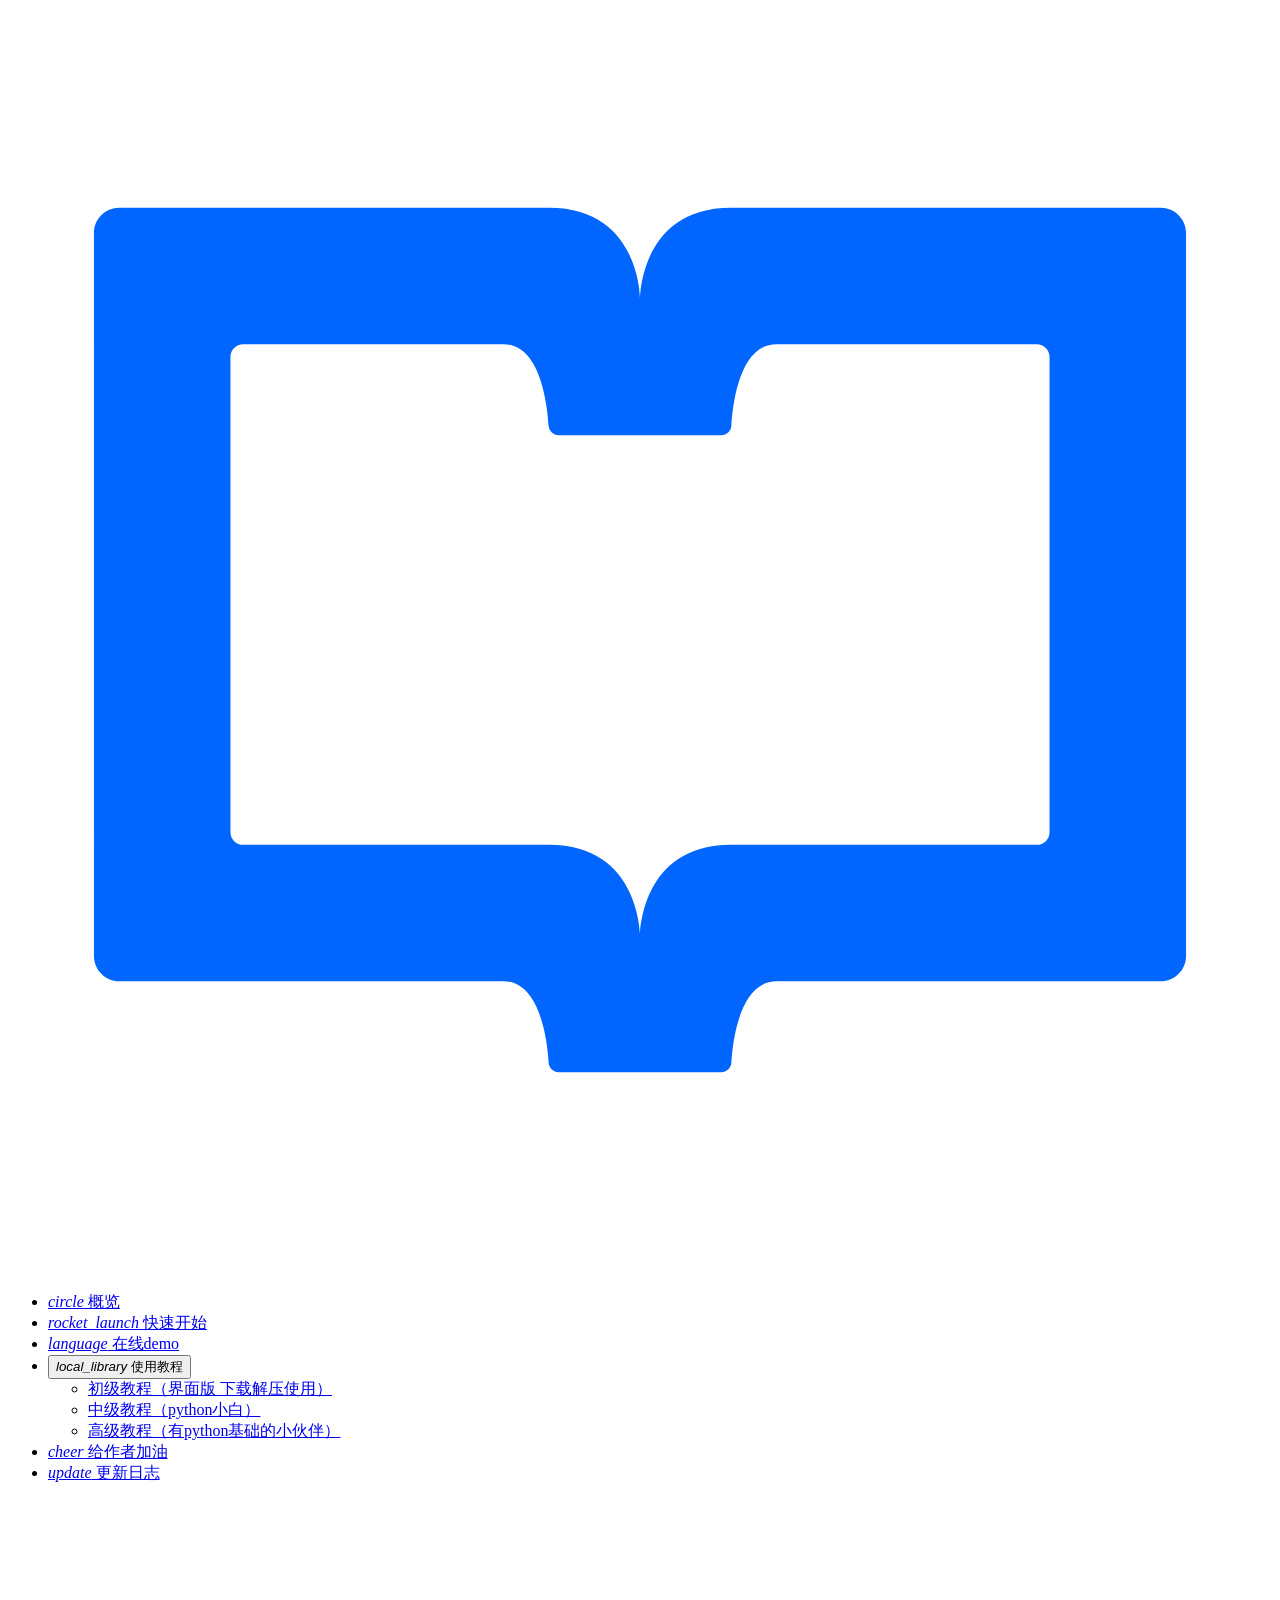
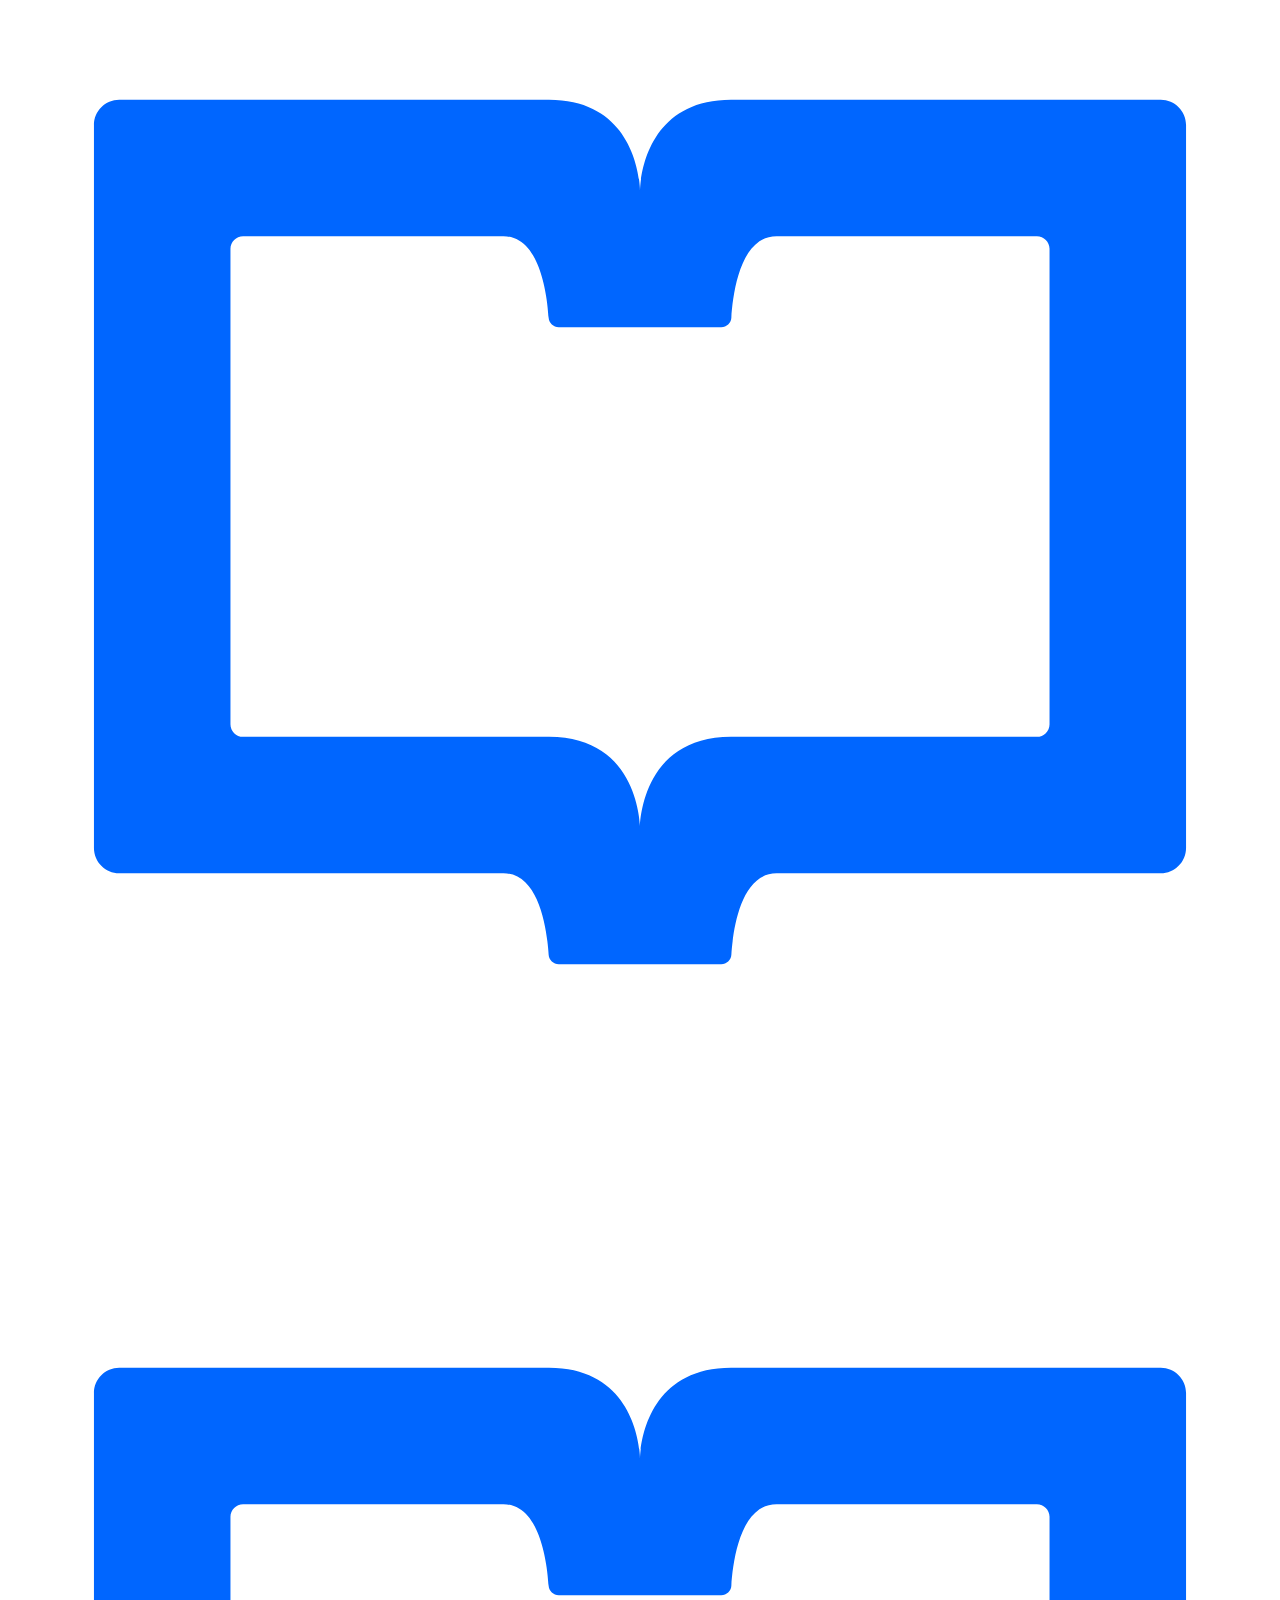
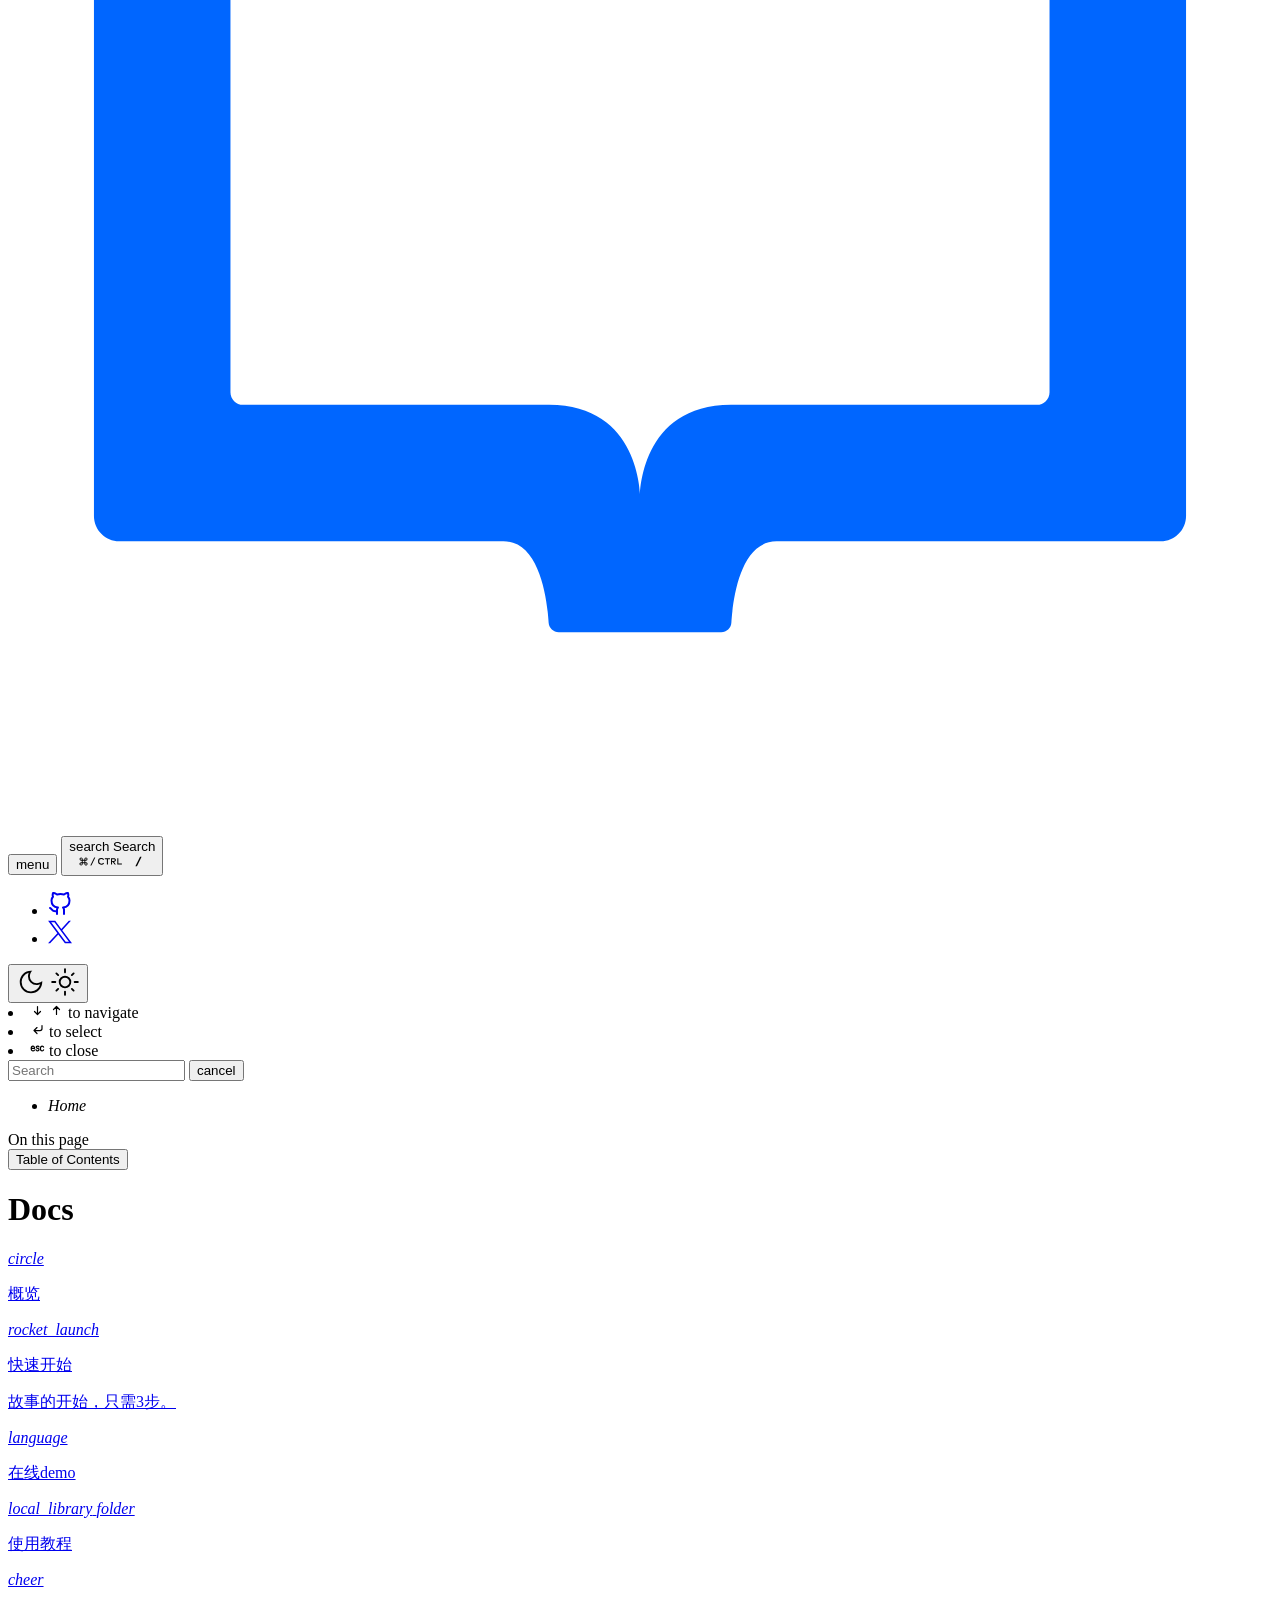
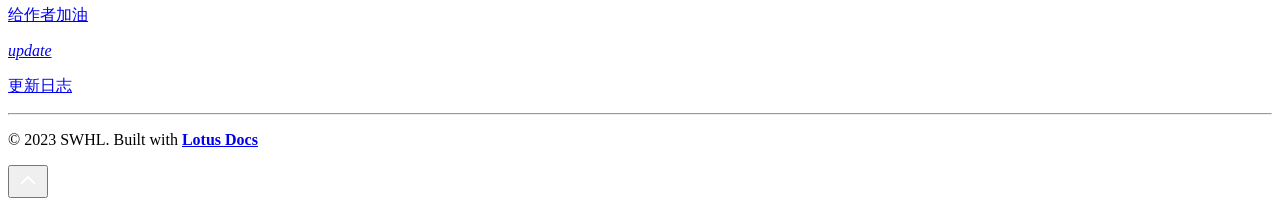
==== docs/index.html @ 31923af3 "deploy: 7e71afad5a9ad95982a57dc1ff6bed7701dc25ec" ====
<!DOCTYPE html>





    
        
    

    
        
    

    

    

<html lang="en-us"><head>
    <meta charset="utf-8" />
    <title>Docs | RapidVideOCR Documentation</title>
    <meta name="viewport" content="width=device-width, initial-scale=1.0">
    <meta name="keywords" content="Documentation, Hugo, Hugo Theme, Bootstrap" />
    <meta name="author" content="Colin Wilson - Lotus Labs" />
    <meta name="email" content="support@aigis.uk" />
    <meta name="website" content="https://lotusdocs.dev" />
    <meta name="Version" content="v0.1.0" />
    
    <link rel="icon" href="https://swhl.github.io/RapidVideOCR/favicon.ico" sizes="any">
<link rel="icon" type="image/svg+xml" href="https://swhl.github.io/RapidVideOCR/favicon.svg">
<link rel="apple-touch-icon" sizes="180x180" href="https://swhl.github.io/RapidVideOCR/apple-touch-icon.png">
<link rel="icon" type="image/png" sizes="32x32" href="https://swhl.github.io/RapidVideOCR/favicon-32x32.png">
<link rel="icon" type="image/png" sizes="16x16" href="https://swhl.github.io/RapidVideOCR/favicon-16x16.png">
<link rel="manifest" crossorigin="use-credentials" href="https://swhl.github.io/RapidVideOCR/site.webmanifest">
<meta property="og:title" content="Docs" />
<meta property="og:description" content="" />
<meta property="og:type" content="website" />
<meta property="og:url" content="https://swhl.github.io/RapidVideOCR/docs/" /><meta property="og:image" content="https://swhl.github.io/RapidVideOCR/opengraph/card-base-2_hu06b1a92291a380a0d2e0ec03dab66b2f_17642_filter_12501526606474836968.png"/><meta name="twitter:card" content="summary_large_image"/>
<meta name="twitter:image" content="https://swhl.github.io/RapidVideOCR/opengraph/card-base-2_hu06b1a92291a380a0d2e0ec03dab66b2f_17642_filter_12501526606474836968.png"/>
<meta name="twitter:title" content="Docs"/>
<meta name="twitter:description" content=""/>

    
    <script>(()=>{var t=window.matchMedia&&window.matchMedia("(prefers-color-scheme: dark)").matches,e=localStorage.getItem("theme");t&&e===null&&(localStorage.setItem("theme","dark"),document.documentElement.setAttribute("data-dark-mode","")),t&&e==="dark"&&document.documentElement.setAttribute("data-dark-mode",""),e==="dark"&&document.documentElement.setAttribute("data-dark-mode","")})()</script>
    
    
            
                
                <script type="text/javascript" src="https://swhl.github.io/RapidVideOCR/docs/js/flexsearch.bundle.min.249548594cb6843f3060a3cdd3043799676c59ce8db83358a3fc2e4d20598d05dfa6ce4994805d2835cb33b54dc9b9e7.js" integrity="sha384-JJVIWUy2hD8wYKPN0wQ3mWdsWc6NuDNYo/wuTSBZjQXfps5JlIBdKDXLM7VNybnn" crossorigin="anonymous"></script>
                
        
    
    
    
    
        
        
        
        
    
        
        
        
        
    
    
    <link rel="preconnect" href="https://fonts.gstatic.com/" />
    <link rel="preconnect" href="https://fonts.gstatic.com/" crossorigin />
    <link href="https://fonts.googleapis.com/css?family=Inter:300,400,600,700|Fira+Code:500,700&display=block" rel="stylesheet">

    <link rel="stylesheet" href="/RapidVideOCR/docs/scss/style.min.03d881508d0c712c4936077f67fedccc064065ae7997b6798f919fcfc1be2c928166de0652eac8ae53ad62459d222aa5.css" integrity="sha384-A9iBUI0McSxJNgd/Z/7czAZAZa55l7Z5j5Gfz8G&#43;LJKBZt4GUurIrlOtYkWdIiql"crossorigin="anonymous">
    
    
    
    <script defer data-domain="rapidai.github.io/rapidocrdocs" data-api='/docs/s/api/event/' src='/docs/s/js/script.outbound-links.js'></script>
<script>window.plausible = window.plausible || function() { (window.plausible.q = window.plausible.q || []).push(arguments) }</script></head><body>
    <div class="content">
        <div class="page-wrapper toggled">
<nav id="sidebar" class="sidebar-wrapper">
    <div class="sidebar-brand">
        <a href='/RapidVideOCR/' aria-label="HomePage" alt="HomePage">
            
                <?xml version="1.0" encoding="UTF-8"?><svg id="Layer_1" xmlns="http://www.w3.org/2000/svg" viewBox="0 0 250 250"><path d="m143,39.5c-18,0-18,18-18,18,0,0,0-18-18-18H22c-2.76,0-5,2.24-5,5v143c0,2.76,2.24,5,5,5h76c7.2,0,8.64,11.52,8.93,16.13.07,1.05.95,1.87,2,1.87h32.14c1.06,0,1.94-.82,2-1.87.29-4.61,1.73-16.13,8.93-16.13h76c2.76,0,5-2.24,5-5V44.5c0-2.76-2.24-5-5-5h-85Zm63,123.5c0,1.38-1.12,2.5-2.5,2.5h-60.5c-18,0-18,18-18,18,0,0,0-18-18-18h-60.5c-1.38,0-2.5-1.12-2.5-2.5v-94c0-1.38,1.12-2.5,2.5-2.5h51.5c7.2,0,8.64,11.52,8.93,16.13.07,1.05.95,1.87,2,1.87h32.14c1.06,0,1.94-.82,2-1.87.29-4.61,1.73-16.13,8.93-16.13h51.5c1.38,0,2.5,1.12,2.5,2.5v94Z" style="fill:#06f;"/></svg>
            
        </a>
    </div>
    <div class="sidebar-content" style="height: calc(100% - 131px);">
        <ul class="sidebar-menu">
            
                
                
                    
                        
                        <li class="">
                            <a class="sidebar-root-link" href="https://swhl.github.io/RapidVideOCR/docs/overview/">
                                <i class="material-icons me-2">circle</i>
                                
                                概览
                            </a>
                        </li>
                    
                
                    
                        
                        <li class="">
                            <a class="sidebar-root-link" href="https://swhl.github.io/RapidVideOCR/docs/quickstart/">
                                <i class="material-icons me-2">rocket_launch</i>
                                
                                快速开始
                            </a>
                        </li>
                    
                
                    
                        
                        <li class="">
                            <a class="sidebar-root-link" href="https://swhl.github.io/RapidVideOCR/docs/online_demo/">
                                <i class="material-icons me-2">language</i>
                                
                                在线demo
                            </a>
                        </li>
                    
                
                    
                    
                        <li class="sidebar-dropdown  ">
                            <button class="btn">
                                <i class="material-icons me-2">local_library</i>
                                使用教程
                            </button>
                            <div class="sidebar-submenu ">
                                <ul>
                                    
                                        
                                        
                                            <li class=" "><a class="sidebar-nested-link" href="https://swhl.github.io/RapidVideOCR/docs/tutorial/beginner/">初级教程（界面版 下载解压使用）</a></li>
                                        
                                    
                                        
                                        
                                            <li class=" "><a class="sidebar-nested-link" href="https://swhl.github.io/RapidVideOCR/docs/tutorial/intermediate/">中级教程（python小白）</a></li>
                                        
                                    
                                        
                                        
                                            <li class=" "><a class="sidebar-nested-link" href="https://swhl.github.io/RapidVideOCR/docs/tutorial/senior/">高级教程（有python基础的小伙伴）</a></li>
                                        
                                    
                                </ul>
                            </div>
                        </li>
                    
                
                    
                        
                        <li class="">
                            <a class="sidebar-root-link" href="https://swhl.github.io/RapidVideOCR/docs/sponsor/">
                                <i class="material-icons me-2">cheer</i>
                                
                                给作者加油
                            </a>
                        </li>
                    
                
                    
                        
                        <li class="">
                            <a class="sidebar-root-link" href="https://swhl.github.io/RapidVideOCR/docs/changelog/">
                                <i class="material-icons me-2">update</i>
                                
                                更新日志
                            </a>
                        </li>
                    
                
            
        </ul>
        
    </div>
    
        <ul class="sidebar-footer list-unstyled mb-0">
            
        </ul>
    
</nav>

                <main class="page-content bg-transparent">
<div id="top-header" class="top-header d-print-none">
    <div class="header-bar d-flex justify-content-between">
        <div class="d-flex align-items-center">
            <a href='/RapidVideOCR/' class="logo-icon me-3" aria-label="HomePage" alt="HomePage">
                <div class="small">
                    
                            <?xml version="1.0" encoding="UTF-8"?><svg id="Layer_1" xmlns="http://www.w3.org/2000/svg" viewBox="0 0 250 250"><path d="m143,39.5c-18,0-18,18-18,18,0,0,0-18-18-18H22c-2.76,0-5,2.24-5,5v143c0,2.76,2.24,5,5,5h76c7.2,0,8.64,11.52,8.93,16.13.07,1.05.95,1.87,2,1.87h32.14c1.06,0,1.94-.82,2-1.87.29-4.61,1.73-16.13,8.93-16.13h76c2.76,0,5-2.24,5-5V44.5c0-2.76-2.24-5-5-5h-85Zm63,123.5c0,1.38-1.12,2.5-2.5,2.5h-60.5c-18,0-18,18-18,18,0,0,0-18-18-18h-60.5c-1.38,0-2.5-1.12-2.5-2.5v-94c0-1.38,1.12-2.5,2.5-2.5h51.5c7.2,0,8.64,11.52,8.93,16.13.07,1.05.95,1.87,2,1.87h32.14c1.06,0,1.94-.82,2-1.87.29-4.61,1.73-16.13,8.93-16.13h51.5c1.38,0,2.5,1.12,2.5,2.5v94Z" style="fill:#06f;"/></svg>
                    
                </div>
                <div class="big">
                    
                            <?xml version="1.0" encoding="UTF-8"?><svg id="Layer_1" xmlns="http://www.w3.org/2000/svg" viewBox="0 0 250 250"><path d="m143,39.5c-18,0-18,18-18,18,0,0,0-18-18-18H22c-2.76,0-5,2.24-5,5v143c0,2.76,2.24,5,5,5h76c7.2,0,8.64,11.52,8.93,16.13.07,1.05.95,1.87,2,1.87h32.14c1.06,0,1.94-.82,2-1.87.29-4.61,1.73-16.13,8.93-16.13h76c2.76,0,5-2.24,5-5V44.5c0-2.76-2.24-5-5-5h-85Zm63,123.5c0,1.38-1.12,2.5-2.5,2.5h-60.5c-18,0-18,18-18,18,0,0,0-18-18-18h-60.5c-1.38,0-2.5-1.12-2.5-2.5v-94c0-1.38,1.12-2.5,2.5-2.5h51.5c7.2,0,8.64,11.52,8.93,16.13.07,1.05.95,1.87,2,1.87h32.14c1.06,0,1.94-.82,2-1.87.29-4.61,1.73-16.13,8.93-16.13h51.5c1.38,0,2.5,1.12,2.5,2.5v94Z" style="fill:#06f;"/></svg>
                    
                </div>
            </a>
            <button id="close-sidebar" class="btn btn-icon btn-soft">
                <span class="material-icons size-20 menu-icon align-middle">menu</span>
            </button>
            
            
                    
                    <button id="flexsearch-button" class="ms-3 btn btn-soft" data-bs-toggle="collapse" data-bs-target="#FlexSearchCollapse" aria-expanded="false" aria-controls="FlexSearchCollapse">
                        <span class="material-icons size-20 menu-icon align-middle">search</span>
                        <span class="flexsearch-button-placeholder ms-1 me-2 d-none d-sm-block">Search</span>
                        <div class="d-none d-sm-block">
                            <span class="flexsearch-button-keys">
                                <kbd class="flexsearch-button-cmd-key">
                                    <svg width="44" height="15"><path d="M2.118,11.5A1.519,1.519,0,0,1,1,11.042,1.583,1.583,0,0,1,1,8.815a1.519,1.519,0,0,1,1.113-.458h.715V6.643H2.118A1.519,1.519,0,0,1,1,6.185,1.519,1.519,0,0,1,.547,5.071,1.519,1.519,0,0,1,1,3.958,1.519,1.519,0,0,1,2.118,3.5a1.519,1.519,0,0,1,1.114.458A1.519,1.519,0,0,1,3.69,5.071v.715H5.4V5.071A1.564,1.564,0,0,1,6.976,3.5,1.564,1.564,0,0,1,8.547,5.071,1.564,1.564,0,0,1,6.976,6.643H6.261V8.357h.715a1.575,1.575,0,0,1,1.113,2.685,1.583,1.583,0,0,1-2.227,0A1.519,1.519,0,0,1,5.4,9.929V9.214H3.69v.715a1.519,1.519,0,0,1-.458,1.113A1.519,1.519,0,0,1,2.118,11.5Zm0-.857a.714.714,0,0,0,.715-.714V9.214H2.118a.715.715,0,1,0,0,1.429Zm4.858,0a.715.715,0,1,0,0-1.429H6.261v.715a.714.714,0,0,0,.715.714ZM3.69,8.357H5.4V6.643H3.69ZM2.118,5.786h.715V5.071a.714.714,0,0,0-.715-.714.715.715,0,0,0-.5,1.22A.686.686,0,0,0,2.118,5.786Zm4.143,0h.715a.715.715,0,0,0,.5-1.22.715.715,0,0,0-1.22.5Z" fill="currentColor"></path><path d="M12.4,11.475H11.344l3.879-7.95h1.056Z" fill="currentColor"></path><path d="M25.073,5.384l-.864.576a2.121,2.121,0,0,0-1.786-.923,2.207,2.207,0,0,0-2.266,2.326,2.206,2.206,0,0,0,2.266,2.325,2.1,2.1,0,0,0,1.782-.918l.84.617a3.108,3.108,0,0,1-2.622,1.293,3.217,3.217,0,0,1-3.349-3.317,3.217,3.217,0,0,1,3.349-3.317A3.046,3.046,0,0,1,25.073,5.384Z" fill="currentColor"></path><path d="M30.993,5.142h-2.07v5.419H27.891V5.142h-2.07V4.164h5.172Z" fill="currentColor"></path><path d="M34.67,4.164c1.471,0,2.266.658,2.266,1.851,0,1.087-.832,1.809-2.134,1.855l2.107,2.691h-1.28L33.591,7.87H33.07v2.691H32.038v-6.4Zm-1.6.969v1.8h1.572c.832,0,1.22-.3,1.22-.918s-.411-.882-1.22-.882Z" fill="currentColor"></path><path d="M42.883,10.561H38.31v-6.4h1.033V9.583h3.54Z" fill="currentColor"></path></svg>
                                </kbd>
                                <kbd class="flexsearch-button-key">
                                    <svg width="15" height="15"><path d="M5.926,12.279H4.41L9.073,2.721H10.59Z" fill="currentColor"/></svg>
                                </kbd>
                            </span>
                        </div>
                    </button>
                
            </div>

        <div class="d-flex align-items-center">
            <ul class="list-unstyled mb-0">
                
                
                    
                    <li class="list-inline-item mb-0">
                        <a href=" https://github.com/SWHL/RapidVideOCR " alt="github" rel="noopener noreferrer" target="_blank">
                            <div class="btn btn-icon btn-default border-0">
                                
                                    <svg xmlns="http://www.w3.org/2000/svg" width="24" height="24" viewBox="0 0 24 24" fill="none" stroke="currentColor" stroke-width="2" stroke-linecap="round" stroke-linejoin="round"><title>GitHub</title><path d="M9 19c-5 1.5-5-2.5-7-3m14 6v-3.87a3.37 3.37 0 0 0-.94-2.61c3.14-.35 6.44-1.54 6.44-7A5.44 5.44 0 0 0 20 4.77 5.07 5.07 0 0 0 19.91 1S18.73.65 16 2.48a13.38 13.38 0 0 0-7 0C6.27.65 5.09 1 5.09 1A5.07 5.07 0 0 0 5 4.77a5.44 5.44 0 0 0-1.5 3.78c0 5.42 3.3 6.61 6.44 7A3.37 3.37 0 0 0 9 18.13V22"></path></svg>
                                
                            </div>
                        </a>
                    </li>
                    
                    
                    <li class="list-inline-item mb-0">
                        <a href=" https://twitter.com/_SWHL " alt="twitter" rel="noopener noreferrer" target="_blank">
                            <div class="btn btn-icon btn-default border-0">
                                
                                    <svg xmlns="http://www.w3.org/2000/svg" width="24" height="24" viewBox="0 0 24 24"><title>Twitter / X</title><path d="M.088.768l9.266,12.39L.029,23.231h2.1l8.163-8.819,6.6,8.819h7.142L14.242,10.145,22.921.768h-2.1L13.3,8.891,7.229.768ZM3.174,2.314H6.455L20.942,21.685h-3.28Z" fill="currentColor"/></svg>
                                
                            </div>
                        </a>
                    </li>
                    
                
            </ul>
            <button id="mode" class="btn btn-icon btn-default ms-2" type="button" aria-label="Toggle user interface mode">
                <span class="toggle-dark">
                    <svg xmlns="http://www.w3.org/2000/svg" height="30" width="30" viewBox="0 0 48 48" fill="currentColor"><path d="M24 42q-7.5 0-12.75-5.25T6 24q0-7.5 5.25-12.75T24 6q.4 0 .85.025.45.025 1.15.075-1.8 1.6-2.8 3.95-1 2.35-1 4.95 0 4.5 3.15 7.65Q28.5 25.8 33 25.8q2.6 0 4.95-.925T41.9 22.3q.05.6.075.975Q42 23.65 42 24q0 7.5-5.25 12.75T24 42Zm0-3q5.45 0 9.5-3.375t5.05-7.925q-1.25.55-2.675.825Q34.45 28.8 33 28.8q-5.75 0-9.775-4.025T19.2 15q0-1.2.25-2.575.25-1.375.9-3.125-4.9 1.35-8.125 5.475Q9 18.9 9 24q0 6.25 4.375 10.625T24 39Zm-.2-14.85Z"/></svg>
                </span>
                <span class="toggle-light">
                    <svg xmlns="http://www.w3.org/2000/svg" height="30" width="30" viewBox="0 0 48 48" fill="currentColor"><path d="M24 31q2.9 0 4.95-2.05Q31 26.9 31 24q0-2.9-2.05-4.95Q26.9 17 24 17q-2.9 0-4.95 2.05Q17 21.1 17 24q0 2.9 2.05 4.95Q21.1 31 24 31Zm0 3q-4.15 0-7.075-2.925T14 24q0-4.15 2.925-7.075T24 14q4.15 0 7.075 2.925T34 24q0 4.15-2.925 7.075T24 34ZM3.5 25.5q-.65 0-1.075-.425Q2 24.65 2 24q0-.65.425-1.075Q2.85 22.5 3.5 22.5h5q.65 0 1.075.425Q10 23.35 10 24q0 .65-.425 1.075-.425.425-1.075.425Zm36 0q-.65 0-1.075-.425Q38 24.65 38 24q0-.65.425-1.075.425-.425 1.075-.425h5q.65 0 1.075.425Q46 23.35 46 24q0 .65-.425 1.075-.425.425-1.075.425ZM24 10q-.65 0-1.075-.425Q22.5 9.15 22.5 8.5v-5q0-.65.425-1.075Q23.35 2 24 2q.65 0 1.075.425.425.425.425 1.075v5q0 .65-.425 1.075Q24.65 10 24 10Zm0 36q-.65 0-1.075-.425-.425-.425-.425-1.075v-5q0-.65.425-1.075Q23.35 38 24 38q.65 0 1.075.425.425.425.425 1.075v5q0 .65-.425 1.075Q24.65 46 24 46ZM12 14.1l-2.85-2.8q-.45-.45-.425-1.075.025-.625.425-1.075.45-.45 1.075-.45t1.075.45L14.1 12q.4.45.4 1.05 0 .6-.4 1-.4.45-1.025.45-.625 0-1.075-.4Zm24.7 24.75L33.9 36q-.4-.45-.4-1.075t.45-1.025q.4-.45 1-.45t1.05.45l2.85 2.8q.45.45.425 1.075-.025.625-.425 1.075-.45.45-1.075.45t-1.075-.45ZM33.9 14.1q-.45-.45-.45-1.05 0-.6.45-1.05l2.8-2.85q.45-.45 1.075-.425.625.025 1.075.425.45.45.45 1.075t-.45 1.075L36 14.1q-.4.4-1.025.4-.625 0-1.075-.4ZM9.15 38.85q-.45-.45-.45-1.075t.45-1.075L12 33.9q.45-.45 1.05-.45.6 0 1.05.45.45.45.45 1.05 0 .6-.45 1.05l-2.8 2.85q-.45.45-1.075.425-.625-.025-1.075-.425ZM24 24Z"/></svg>
                </span>
            </button>
            
        </div>
    </div>
    
    
            <div class="collapse" id="FlexSearchCollapse">
                <div class="flexsearch-container">
                    <div class="flexsearch-keymap">
                        <li>
                            <kbd class="flexsearch-button-cmd-key"><svg width="15" height="15" aria-label="Arrow down" role="img"><g fill="none" stroke="currentColor" stroke-linecap="round" stroke-linejoin="round" stroke-width="1.2"><path d="M7.5 3.5v8M10.5 8.5l-3 3-3-3"></path></g></svg></kbd>
                            <kbd class="flexsearch-button-cmd-key"><svg width="15" height="15" aria-label="Arrow up" role="img"><g fill="none" stroke="currentColor" stroke-linecap="round" stroke-linejoin="round" stroke-width="1.2"><path d="M7.5 11.5v-8M10.5 6.5l-3-3-3 3"></path></g></svg></kbd>
                            <span class="flexsearch-key-label">to navigate</span>
                        </li>
                        <li>
                            <kbd class="flexsearch-button-cmd-key"><svg width="15" height="15" aria-label="Enter key" role="img"><g fill="none" stroke="currentColor" stroke-linecap="round" stroke-linejoin="round" stroke-width="1.2"><path d="M12 3.53088v3c0 1-1 2-2 2H4M7 11.53088l-3-3 3-3"></path></g></svg></kbd>
                            <span class="flexsearch-key-label">to select</span>
                        </li>
                        <li>
                            <kbd class="flexsearch-button-cmd-key"><svg width="15" height="15" aria-label="Escape key" role="img"><g fill="none" stroke="currentColor" stroke-linecap="round" stroke-linejoin="round" stroke-width="1.2"><path d="M13.6167 8.936c-.1065.3583-.6883.962-1.4875.962-.7993 0-1.653-.9165-1.653-2.1258v-.5678c0-1.2548.7896-2.1016 1.653-2.1016.8634 0 1.3601.4778 1.4875 1.0724M9 6c-.1352-.4735-.7506-.9219-1.46-.8972-.7092.0246-1.344.57-1.344 1.2166s.4198.8812 1.3445.9805C8.465 7.3992 8.968 7.9337 9 8.5c.032.5663-.454 1.398-1.4595 1.398C6.6593 9.898 6 9 5.963 8.4851m-1.4748.5368c-.2635.5941-.8099.876-1.5443.876s-1.7073-.6248-1.7073-2.204v-.4603c0-1.0416.721-2.131 1.7073-2.131.9864 0 1.6425 1.031 1.5443 2.2492h-2.956"></path></g></svg></kbd>
                            <span class="flexsearch-key-label">to close</span>
                        </li>
                    </div>
                    <form class="flexsearch position-relative flex-grow-1 ms-2 me-2">
                        <div class="d-flex flex-row">
                            <input id="flexsearch" class="form-control" type="search" placeholder="Search" aria-label="Search" autocomplete="off">
                            <button id="hideFlexsearch" type="button" class="ms-2 btn btn-soft">
                                cancel
                            </button>
                        </div>
                        <div id="suggestions" class="shadow rounded-1 d-none"></div>
                    </form>
                </div>
            </div>
        
    
    
</div>
<div class="container-fluid">
                            <div class="layout-spacing">
                                
                                    <div class="d-md-flex justify-content-between align-items-center"><nav aria-label="breadcrumb" class="d-inline-block pb-2 mt-1 mt-sm-0">
    <ul id="breadcrumbs" class="breadcrumb bg-transparent mb-0" itemscope itemtype="https://schema.org/BreadcrumbList">
        
        
            <li class="breadcrumb-item text-capitalize active" aria-current="page" itemprop="itemListElement" itemscope itemtype="https://schema.org/ListItem">
                <i class="material-icons size-20 align-text-bottom" itemprop="name">Home</i>
                <meta itemprop="position" content='1' />
            </li>
        
    </ul>
</nav></div>
                                
                                <div class="row flex-xl-nowrap">
                                    
                                    <div class="docs-toc col-xl-3 visually-hidden   d-xl-block"><toc>
    <div class="fw-bold text-uppercase mb-2">On this page</div>
    
    </toc></div>
                                    
                                    
                                    <div class="docs-toc-mobile visually-hidden   d-print-none d-xl-none">
                                        <button id="toc-dropdown-btn" class="btn-secondary dropdown-toggle" type="button" data-bs-toggle="dropdown" data-bs-offset="0,0" aria-expanded="false">
                                            Table of Contents
                                        </button>
</div>
                                    <div class="docs-content col-12  mt-0">
                                        <div class="mb-0 d-flex">
                                            
                                            <h1 class="content-title mb-0">
                                                Docs
                                                
                                            </h1>
                                        </div>
                                        
                                            <p class="lead mb-3"></p>
                                        
                                        <div id="content" class="main-content" data-bs-spy="scroll" data-bs-root-margin="0px 0px -65%" data-bs-target="#toc-mobile">
                                            
    <div class="row flex-xl-wrap">
        
        <div id="list-item" class="col-md-4 col-12 mt-4 pt-2">
            <a class="text-decoration-none text-reset" href="https://swhl.github.io/RapidVideOCR/docs/overview/">
                <div class="card h-100 features feature-full-bg rounded p-4 position-relative overflow-hidden border-1">
                    <span class="icon-color d-flex my-3">
                        <i class="material-icons align-middle">circle</i>
                        
                        
                    </span>
                    <div class="card-body p-0 content">
                        <p class="fs-5 fw-semibold card-title mb-1">概览</p>
                        <p class="para card-text mb-0"></p>
                    </div>
                    
                </div>
            </a>
        </div>
        
        <div id="list-item" class="col-md-4 col-12 mt-4 pt-2">
            <a class="text-decoration-none text-reset" href="https://swhl.github.io/RapidVideOCR/docs/quickstart/">
                <div class="card h-100 features feature-full-bg rounded p-4 position-relative overflow-hidden border-1">
                    <span class="icon-color d-flex my-3">
                        <i class="material-icons align-middle">rocket_launch</i>
                        
                        
                    </span>
                    <div class="card-body p-0 content">
                        <p class="fs-5 fw-semibold card-title mb-1">快速开始</p>
                        <p class="para card-text mb-0">故事的开始，只需3步。</p>
                    </div>
                    
                </div>
            </a>
        </div>
        
        <div id="list-item" class="col-md-4 col-12 mt-4 pt-2">
            <a class="text-decoration-none text-reset" href="https://swhl.github.io/RapidVideOCR/docs/online_demo/">
                <div class="card h-100 features feature-full-bg rounded p-4 position-relative overflow-hidden border-1">
                    <span class="icon-color d-flex my-3">
                        <i class="material-icons align-middle">language</i>
                        
                        
                    </span>
                    <div class="card-body p-0 content">
                        <p class="fs-5 fw-semibold card-title mb-1">在线demo</p>
                        <p class="para card-text mb-0"></p>
                    </div>
                    
                </div>
            </a>
        </div>
        
        <div id="list-item" class="col-md-4 col-12 mt-4 pt-2">
            <a class="text-decoration-none text-reset" href="https://swhl.github.io/RapidVideOCR/docs/tutorial/">
                <div class="card h-100 features feature-full-bg rounded p-4 position-relative overflow-hidden border-1">
                    <span class="icon-color d-flex my-3">
                        <i class="material-icons align-middle">local_library</i>
                        
                        <i class="material-icons icon-faint align-middle ms-auto" title="Directory">folder</i>
                    </span>
                    <div class="card-body p-0 content">
                        <p class="fs-5 fw-semibold card-title mb-1">使用教程</p>
                        <p class="para card-text mb-0"></p>
                    </div>
                    
                </div>
            </a>
        </div>
        
        <div id="list-item" class="col-md-4 col-12 mt-4 pt-2">
            <a class="text-decoration-none text-reset" href="https://swhl.github.io/RapidVideOCR/docs/sponsor/">
                <div class="card h-100 features feature-full-bg rounded p-4 position-relative overflow-hidden border-1">
                    <span class="icon-color d-flex my-3">
                        <i class="material-icons align-middle">cheer</i>
                        
                        
                    </span>
                    <div class="card-body p-0 content">
                        <p class="fs-5 fw-semibold card-title mb-1">给作者加油</p>
                        <p class="para card-text mb-0"></p>
                    </div>
                    
                </div>
            </a>
        </div>
        
        <div id="list-item" class="col-md-4 col-12 mt-4 pt-2">
            <a class="text-decoration-none text-reset" href="https://swhl.github.io/RapidVideOCR/docs/changelog/">
                <div class="card h-100 features feature-full-bg rounded p-4 position-relative overflow-hidden border-1">
                    <span class="icon-color d-flex my-3">
                        <i class="material-icons align-middle">update</i>
                        
                        
                    </span>
                    <div class="card-body p-0 content">
                        <p class="fs-5 fw-semibold card-title mb-1">更新日志</p>
                        <p class="para card-text mb-0"></p>
                    </div>
                    
                </div>
            </a>
        </div>
        
    </div>

                                        </div>
                                        <div><hr class="doc-hr">
<div id="doc-nav" class="d-print-none">
</div></div>
                                    </div>
                                </div>
                            </div>
                        </div>
<footer class="shadow py-3 d-print-none">
    <div class="container-fluid">
        <div class="row align-items-center">
            <div class="col">
                <div class="text-sm-start text-center mx-md-2">
                    <p class="mb-0">
                        
                        © 2023 SWHL. Built with <a href="https://github.com/colinwilson/lotusdocs"><strong>Lotus Docs</strong></a>
                    </p>
                </div>
            </div>
        </div>
    </div>
</footer>
</main>
        </div>
    </div>

    
    
    <button onclick="topFunction()" id="back-to-top" aria-label="Back to Top Button" class="back-to-top fs-5"><svg width="24" height="24"><path d="M12,10.224l-6.3,6.3L4.32,15.152,12,7.472l7.68,7.68L18.3,16.528Z" style="fill:#fff"/></svg></button>
    
    

    
    
        <script>(()=>{var e=document.getElementById("mode");e!==null&&(window.matchMedia("(prefers-color-scheme: dark)").addEventListener("change",e=>{e.matches?(localStorage.setItem("theme","dark"),document.documentElement.setAttribute("data-dark-mode","")):(localStorage.setItem("theme","light"),document.documentElement.removeAttribute("data-dark-mode"))}),e.addEventListener("click",()=>{document.documentElement.toggleAttribute("data-dark-mode"),localStorage.setItem("theme",document.documentElement.hasAttribute("data-dark-mode")?"dark":"light")}),localStorage.getItem("theme")==="dark"?document.documentElement.setAttribute("data-dark-mode",""):document.documentElement.removeAttribute("data-dark-mode"))})()</script>
    




    
        
        
    
    






    

    <script src="/RapidVideOCR/docs/js/bootstrap.39e36097440e8ae1bae5fa5b30b62819b701b2b6a0b19a492a1bf309e2a1dcfc02734909ea7951d33c11038d5ac48cd4.js" integrity="sha384-OeNgl0QOiuG65fpbMLYoGbcBsragsZpJKhvzCeKh3PwCc0kJ6nlR0zwRA41axIzU"defer></script>


    <script type="text/javascript" src="https://swhl.github.io/RapidVideOCR/docs/js/bundle.min.9c790dd470f158bcb4c03ec65eda62c9af8e37ebd8e2e7e1dd1031b56142f729c801b5b54e1ff8af4d8a3111bdc43909.js" integrity="sha384-nHkN1HDxWLy0wD7GXtpiya&#43;ON&#43;vY4ufh3RAxtWFC9ynIAbW1Th/4r02KMRG9xDkJ" crossorigin="anonymous" defer></script>
    

    
    <script type="module">
    var suggestions = document.getElementById('suggestions');
    var search = document.getElementById('flexsearch');

    const flexsearchContainer = document.getElementById('FlexSearchCollapse');

    const hideFlexsearchBtn = document.getElementById('hideFlexsearch');

    const configObject = { toggle: false }
    const flexsearchContainerCollapse = new Collapse(flexsearchContainer, configObject) 

    if (search !== null) {
        document.addEventListener('keydown', inputFocus);
        flexsearchContainer.addEventListener('shown.bs.collapse', function () {
            search.focus();
        });
        
        var topHeader = document.getElementById("top-header");
        document.addEventListener('click', function(elem) {
            if (!flexsearchContainer.contains(elem.target) && !topHeader.contains(elem.target))
                flexsearchContainerCollapse.hide();
        });
    }

    hideFlexsearchBtn.addEventListener('click', () =>{
        flexsearchContainerCollapse.hide()
    })

    function inputFocus(e) {
        if (e.ctrlKey && e.key === '/') {
            e.preventDefault();
            flexsearchContainerCollapse.toggle();
        }
        if (e.key === 'Escape' ) {
            search.blur();
            
            flexsearchContainerCollapse.hide();
        }
    };

    document.addEventListener('click', function(event) {

    var isClickInsideElement = suggestions.contains(event.target);

    if (!isClickInsideElement) {
        suggestions.classList.add('d-none');
    }

    });

    


    document.addEventListener('keydown',suggestionFocus);

    function suggestionFocus(e) {
    const suggestionsHidden = suggestions.classList.contains('d-none');
    if (suggestionsHidden) return;

    const focusableSuggestions= [...suggestions.querySelectorAll('a')];
    if (focusableSuggestions.length === 0) return;

    const index = focusableSuggestions.indexOf(document.activeElement);

    if (e.key === "ArrowUp") {
        e.preventDefault();
        const nextIndex = index > 0 ? index - 1 : 0;
        focusableSuggestions[nextIndex].focus();
    }
    else if (e.key === "ArrowDown") {
        e.preventDefault();
        const nextIndex= index + 1 < focusableSuggestions.length ? index + 1 : index;
        focusableSuggestions[nextIndex].focus();
    }

    }

    


    (function(){

    var index = new FlexSearch.Document({
        
        tokenize: "full",
        minlength:  1 ,
        cache:  100 ,
        optimize:  true ,
        document: {
        id: 'id',
        store: [
            "href", "title", "description"
        ],
        index: ["title", "description", "content"]
        }
    });


    


    
    
    
    
    
    
    
    
    
    
    
    
    
    
    
    
    
    
    
    
    
    
    
    
    
    
    
    
    
    
    
    
    
    
    
    
    
    
    
    
    
    
    
    
    
    
    
    
    
    
    
    
    
    
    
    
    
    
    
    
    
    
    
    
    
    
    
    
    
    
    
    


    

    

    index.add(
            {
                id:  0 ,
                href: "\/RapidVideOCR\/docs\/overview\/",
                title: "概览",
                description: " 简介 link 视频硬字幕提取，自动生成对应srt | txt文件。 支持字幕语言：中文 | 英文 （其他可以支持的语言参见：支持语种列表) 优势如下： 提取更快：与VideoSubFinder软件结合使用，提取关键字幕帧更快。 识别更准：采用RapidOCR作为识别库。 使用更方便：pip直接安装即可使用。 如果有帮助到您的话，请给个小星星⭐。 整体框架 linkflowchart LR A[/Video/] --Extract subtitle key frame--\u003e B(VideoSubFinder) --OCR--\u003eC(RapidVideOCR) C --Convert--\u003e D[/\"SRT | TXT\"/] ",
                content: " 简介 link 视频硬字幕提取，自动生成对应srt | txt文件。 支持字幕语言：中文 | 英文 （其他可以支持的语言参见：支持语种列表) 优势如下： 提取更快：与VideoSubFinder软件结合使用，提取关键字幕帧更快。 识别更准：采用RapidOCR作为识别库。 使用更方便：pip直接安装即可使用。 如果有帮助到您的话，请给个小星星⭐。 整体框架 linkflowchart LR A[/Video/] --Extract subtitle key frame--\u003e B(VideoSubFinder) --OCR--\u003eC(RapidVideOCR) C --Convert--\u003e D[/\"SRT | TXT\"/] "
            }
        );
    index.add(
            {
                id:  1 ,
                href: "\/RapidVideOCR\/docs\/quickstart\/",
                title: "快速开始",
                description: "故事的开始，只需3步。",
                content: " notifications 该库的输入必须是来自VideoSubFinder软件输出的RGBImagers或者TXTImages目录的路径。VideoSubFinder教程：link\n1. 安装 link pip install rapid_videocr 2. 使用 link 终端使用 Python使用 rapid_videocr -i test_files/RGBImages from rapid_videocr import RapidVideOCR extractor = RapidVideOCR(is_concat_rec=False, out_format='all', is_print_console=False) rgb_dir = 'test_files/RGBImages' save_dir = 'result' extractor(rgb_dir, save_dir) "
            }
        );
    index.add(
            {
                id:  2 ,
                href: "\/RapidVideOCR\/docs\/online_demo\/",
                title: "在线demo",
                description: "简介 link Hugging Face上的Demo和魔搭Demo是同一套代码，都是基于streamlit搭建而来的。 两者区别在于，魔搭是国内平台，不需要科学上网即可访问使用；Hugging Face则需要科学上网。 搭建demo的目的在于： 快速查看提取字幕效果 Demo源码 link Hugging Face Demo: https://huggingface.co/spaces/SWHL/RapidVideOCR/tree/main 魔搭社区: https://www.modelscope.cn/studios/liekkas/RapidVideOCR/files 在线Demo link Hugging Face Demo: https://huggingface.co/spaces/SWHL/RapidVideOCR 魔搭社区: https://www.modelscope.cn/studios/liekkas/RapidVideOCR/summary ",
                content: "简介 link Hugging Face上的Demo和魔搭Demo是同一套代码，都是基于streamlit搭建而来的。 两者区别在于，魔搭是国内平台，不需要科学上网即可访问使用；Hugging Face则需要科学上网。 搭建demo的目的在于： 快速查看提取字幕效果 Demo源码 link Hugging Face Demo: https://huggingface.co/spaces/SWHL/RapidVideOCR/tree/main 魔搭社区: https://www.modelscope.cn/studios/liekkas/RapidVideOCR/files 在线Demo link Hugging Face Demo: https://huggingface.co/spaces/SWHL/RapidVideOCR 魔搭社区: https://www.modelscope.cn/studios/liekkas/RapidVideOCR/summary "
            }
        );
    index.add(
            {
                id:  3 ,
                href: "\/RapidVideOCR\/docs\/tutorial\/",
                title: "使用教程",
                description: "",
                content: ""
            }
        );
    index.add(
            {
                id:  4 ,
                href: "\/RapidVideOCR\/docs\/tutorial\/beginner\/",
                title: "初级教程（界面版 下载解压使用）",
                description: "引言 link 考虑到提取视频字幕的小伙伴大多不是程序员行当，为了降低使用门槛，特此推出界面版的RapidVideOCR Desktop. RapidVideOCR Desktop需要搭配VideoSubFinder使用。它们两个关系如下图所示： flowchart LR\rA(VideoSubFinder) --提取字幕关键帧--\u003e B(RapidVideOCR) --OCR--\u003e C(SRT) VideoSubFinder使用教程 linkRapidVideOCR Desktop使用教程 link 下载对应平台的RapidVideOCR Desktop压缩包 Github下载 QQ群共享文件下载，QQ群号：706807542， 或者扫码加入： 解压zip包，双击RapidVideOCR.exe（以Windows平台为例） 界面如下图所示： 界面各个部分介绍 RapidVideOCR: 图像目录：指的是VideoSubFinder软件生成的RGBImages或者TXTImages目录，必须是这两个目录之一 保存路径：识别转换后的结果，包括srt文件和txt文件 叠图识别：勾选后，识别速度会变快。准确率可能差些 VideoSubFinder + RapidVideOCR: VSF exe路径：本地安装的VideoSubFinder全路径，例如:G:\\ProgramFiles\\VideoSubFinder_6.10_x64\\Release_x64\\VideoSubFinderWXW.exe 视频目录：想要提取硬字幕的视频所在目录 保存路径：保存提取结果的目录 上述都填好之后，点击OK按钮，即可开始识别。",
                content: "引言 link 考虑到提取视频字幕的小伙伴大多不是程序员行当，为了降低使用门槛，特此推出界面版的RapidVideOCR Desktop. RapidVideOCR Desktop需要搭配VideoSubFinder使用。它们两个关系如下图所示： flowchart LR\rA(VideoSubFinder) --提取字幕关键帧--\u003e B(RapidVideOCR) --OCR--\u003e C(SRT) VideoSubFinder使用教程 linkRapidVideOCR Desktop使用教程 link 下载对应平台的RapidVideOCR Desktop压缩包\nGithub下载 QQ群共享文件下载，QQ群号：706807542， 或者扫码加入： 解压zip包，双击RapidVideOCR.exe（以Windows平台为例）\n界面如下图所示：\n界面各个部分介绍\nRapidVideOCR: 图像目录：指的是VideoSubFinder软件生成的RGBImages或者TXTImages目录，必须是这两个目录之一 保存路径：识别转换后的结果，包括srt文件和txt文件 叠图识别：勾选后，识别速度会变快。准确率可能差些 VideoSubFinder + RapidVideOCR: VSF exe路径：本地安装的VideoSubFinder全路径，例如:G:\\ProgramFiles\\VideoSubFinder_6.10_x64\\Release_x64\\VideoSubFinderWXW.exe 视频目录：想要提取硬字幕的视频所在目录 保存路径：保存提取结果的目录 上述都填好之后，点击OK按钮，即可开始识别。\n"
            }
        );
    index.add(
            {
                id:  5 ,
                href: "\/RapidVideOCR\/docs\/tutorial\/intermediate\/",
                title: "中级教程（python小白）",
                description: "引言 link 本篇文章旨在帮助不会python编程的小伙伴，快速使用RapidVideOCR视频硬字幕提取工具。 可以运行的操作系统: `Windows | Mac | Linux`` 配置环境 link1. 安装VideoSubFinder软件（用于提取字幕关键帧） link [RapidVideOCR周边] VideoSubFinder提取字幕关键帧教程 2. 安装python软件（用于运行RapidVideOCR） link info 声明：以下部分图像来自终极保姆教程之安装python的教程_3.10.7版本\n1. 下载python安装包 link打开python官网 → https://www.python.org，选择自己系统进入下载界面（VideoSubFinder工具目前只有Windows的）\n2. 找到自己想要的版本， link以python 3.10.7 为例。如果网速下载较慢的话，可以加入RapidVideOCR QQ群（706807542），群文件获取。\n3. 下载完成之后，双击打开这个exe，即可开始准备安装。 link点击自定义安装，选择安装位置。同时，记得勾选最后一项Add Python 3.10 to PATH\n4. 直接点击下一步 link\r5. 勾选改路径 link\r6. 点击Install，等待安装完毕即可。 link\r7. Win + r 输入cmd，回车，进入命令窗口 link\r8. 输入python，看是否出现类似下图样子，如出现，证明安装成功 link\r9. 添加Scripts目录到环境变量中 link Win + q 输入“编辑” → 点击编辑系统环境变量\n打开环境变量 → 用户变量 → Path → 编辑",
                content: "引言 link 本篇文章旨在帮助不会python编程的小伙伴，快速使用RapidVideOCR视频硬字幕提取工具。 可以运行的操作系统: `Windows | Mac | Linux`` 配置环境 link1. 安装VideoSubFinder软件（用于提取字幕关键帧） link [RapidVideOCR周边] VideoSubFinder提取字幕关键帧教程 2. 安装python软件（用于运行RapidVideOCR） link info 声明：以下部分图像来自终极保姆教程之安装python的教程_3.10.7版本\n1. 下载python安装包 link打开python官网 → https://www.python.org，选择自己系统进入下载界面（VideoSubFinder工具目前只有Windows的）\n2. 找到自己想要的版本， link以python 3.10.7 为例。如果网速下载较慢的话，可以加入RapidVideOCR QQ群（706807542），群文件获取。\n3. 下载完成之后，双击打开这个exe，即可开始准备安装。 link点击自定义安装，选择安装位置。同时，记得勾选最后一项Add Python 3.10 to PATH\n4. 直接点击下一步 link\r5. 勾选改路径 link\r6. 点击Install，等待安装完毕即可。 link\r7. Win + r 输入cmd，回车，进入命令窗口 link\r8. 输入python，看是否出现类似下图样子，如出现，证明安装成功 link\r9. 添加Scripts目录到环境变量中 link Win + q 输入“编辑” → 点击编辑系统环境变量\n打开环境变量 → 用户变量 → Path → 编辑\n新建Python安装目录下的Script目录路径，如下图所示，记得点击保存哈。\n3. 安装RapidVideOCR工具 link Win + r输入cmd，回车，进入命令窗口 输入pip install rapid_videocr -i https://pypi.tuna.tsinghua.edu.cn/simple/ 安装RapidVideOCR 测试是否安装成功，输入rapid_videocr -h,如果出现类似下图输出，则说明安装成功。\n命令行使用\nWin + r 输入cmd，回车，进入命令窗口\n输入rapid_videocr -i RGBImages -s result -m concat。其中RGBImages为VideoSubFinder软件生成，可以自定义，例如：G:\\ProgramFiles\\_self\\RapidVideOCR\\test_files\\RGBImages 等等。\n脚本使用\n在桌面上新建TXT文件，命名为rapid_videocr.py，注意后缀名改为*.py。\n用记事本打开，将以下代码拷贝到rapid_videocr.py里面\nfrom rapid_videocr import RapidVideOCR\r# RapidVideOCR有两个初始化参数\r# is_concat_rec: 是否用单张图识别，默认是False，也就是默认用单图识别\r# concat_batch: 叠图识别的图像张数，默认10，可自行调节\r# out_format: 输出格式选择，[srt, txt, all], 默认是 all\r# is_print_console: 是否打印结果，[0, 1], 默认是0，不打印\rextractor = RapidVideOCR(is_concat=False, out_format='all', is_print_console=False)\r# Windows: 路径前加了一个r\rrgb_dir = r'G:\\ProgramFiles\\_self\\RapidVideOCR\\test_files\\RGBImages'\r# Linux/Mac写法如下\rrgb_dir = 'test_files/TXTImages'\rsave_dir = 'result'\rextractor(rgb_dir, save_dir) 更改rgb_dir 后面的目录为VideoSubFinder生成的RGBImages目录路径。\nWindows下路径写法 Linux/Mac下路径写法 ```python {linenos=table}\rrgb_dir = r'G:\\ProgramFiles\\_self\\RapidVideOCR\\test_files\\RGBImages'\r```\r```python {linenos=table}\rrgb_dir = 'test_files/TXTImages'\r```\rWin + r 打开终端输入以下代码，回车执行即可。\n$ cd Desktop\r$ python rapid_videocr.py "
            }
        );
    index.add(
            {
                id:  6 ,
                href: "\/RapidVideOCR\/docs\/tutorial\/senior\/",
                title: "高级教程（有python基础的小伙伴）",
                description: "1. 安装使用VideoSubFinder软件 link 下载地址：Windows \u0026 Linux (videosubfinder官网 / QQ群（706807542）共享文件) | Mac版 使用教程：VideoSubFinder提取字幕关键帧教程 最终生成的RGBImages和TXTImages目录一般会在软件安装目录下 ✧ 推荐用RGBImages目录中图像（感谢小伙伴dyphire在#21的反馈） 2. 安装rapid_videocr link pip install rapid_videocr 3. Python使用 link Only OCR Extract + OCR from rapid_videocr import RapidVideOCR\r# RapidVideOCR有两个初始化参数\r# is_concat_rec: 是否用单张图识别，默认是False，也就是默认用单图识别\r# concat_batch: 叠图识别的图像张数，默认10，可自行调节\r# out_format: 输出格式选择，[srt, txt, all], 默认是 all\r# is_print_console: 是否打印结果，[0, 1], 默认是0，不打印\rextractor = RapidVideOCR(is_concat_rec=False,\rout_format='all',\ris_print_console=False)\r# Windows端，需要这样写： rgb_dir = r'G:\\ProgramFiles\\_self\\RapidVideOCR\\test_files\\RGBImages'\r# Linux / Mac 下面这样写\rrgb_dir = 'test_files/TXTImages'\rsave_dir = 'result'\rextractor(rgb_dir, save_dir) from rapid_videocr import RapidVideoSubFinderOCR\rvsf_exe = r\"G:\\ProgramFiles\\VideoSubFinder_6.",
                content: "1. 安装使用VideoSubFinder软件 link 下载地址：Windows \u0026 Linux (videosubfinder官网 / QQ群（706807542）共享文件) | Mac版 使用教程：VideoSubFinder提取字幕关键帧教程 最终生成的RGBImages和TXTImages目录一般会在软件安装目录下 ✧ 推荐用RGBImages目录中图像（感谢小伙伴dyphire在#21的反馈） 2. 安装rapid_videocr link pip install rapid_videocr 3. Python使用 link Only OCR Extract + OCR from rapid_videocr import RapidVideOCR\r# RapidVideOCR有两个初始化参数\r# is_concat_rec: 是否用单张图识别，默认是False，也就是默认用单图识别\r# concat_batch: 叠图识别的图像张数，默认10，可自行调节\r# out_format: 输出格式选择，[srt, txt, all], 默认是 all\r# is_print_console: 是否打印结果，[0, 1], 默认是0，不打印\rextractor = RapidVideOCR(is_concat_rec=False,\rout_format='all',\ris_print_console=False)\r# Windows端，需要这样写： rgb_dir = r'G:\\ProgramFiles\\_self\\RapidVideOCR\\test_files\\RGBImages'\r# Linux / Mac 下面这样写\rrgb_dir = 'test_files/TXTImages'\rsave_dir = 'result'\rextractor(rgb_dir, save_dir) from rapid_videocr import RapidVideoSubFinderOCR\rvsf_exe = r\"G:\\ProgramFiles\\VideoSubFinder_6.10_x64\\Release_x64\\VideoSubFinderWXW.exe\"\rextractor = RapidVideoSubFinderOCR(vsf_exe_path=vsf_exe, is_concat_rec=True)\r# video_path can be directory path or video full path.\rvideo_path = 'test_files/tiny/2.mp4'\rsave_dir = 'outputs'\rextractor(video_path, save_dir) 4. 命令行使用 link Only OCR Extract + OCR $ rapid_videocr -i RGBImages $ rapid_videocr -vsf G:\\ProgramFiles\\VideoSubFinder_6.10_x64\\Release_x64\\VideoSubFinderWXW.exe -video_dir G:\\ProgramFiles\\RapidVideOCR\\test_files\\tiny 详细参数:\n$ rapid_videocr -h\rusage: rapid_videocr [-h] [-video_dir VIDEO_DIR] [-i IMG_DIR] [-s SAVE_DIR]\r[-o {srt,txt,all}] [--is_concat_rec] [-b CONCAT_BATCH] [-p]\r[-vsf VSF_EXE_PATH] [-c] [-r] [-ccti] [-ces CREATE_EMPTY_SUB]\r[-cscti CREATE_SUB_FROM_CLEARED_TXT_IMAGES]\r[-cstxt CREATE_SUB_FROM_TXT_RESULTS] [-ovocv] [-ovffmpeg] [-uc]\r[--start_time START_TIME] [--end_time END_TIME]\r[-te TOP_VIDEO_IMAGE_PERCENT_END]\r[-be BOTTOM_VIDEO_IMAGE_PERCENT_END]\r[-le LEFT_VIDEO_IMAGE_PERCENT_END]\r[-re RIGHT_VIDEO_IMAGE_PERCENT_END] [-gs GENERAL_SETTINGS]\r[-nthr NUM_THREADS] [-nocrthr NUM_OCR_THREADS]\roptional arguments:\r-h, --help show this help message and exit\rVideOCRParameters:\r-video_dir VIDEO_DIR, --video_dir VIDEO_DIR\rThe full path of video or the path of video directory.\r-i IMG_DIR, --img_dir IMG_DIR\rThe full path of RGBImages or TXTImages.\r-s SAVE_DIR, --save_dir SAVE_DIR\rThe path of saving the recognition result. Default is\r\"outputs\" under the current directory.\r-o {srt,txt,all}, --out_format {srt,txt,all}\rOutput file format. Default is \"all\".\r--is_concat_rec Which mode to run (concat recognition or single\rrecognition). Default is False.\r-b CONCAT_BATCH, --concat_batch CONCAT_BATCH\rThe batch of concating image nums in concat\rrecognition mode. Default is 10.\r-p, --print_console Whether to print the subtitle results to console. -p\rmeans to print.\rVSFParameters:\r-vsf VSF_EXE_PATH, --vsf_exe_path VSF_EXE_PATH\rThe full path of VideoSubFinderWXW.exe.\r-c, --clear_dirs Clear Folders (remove all images), performed before\rany other steps. Default is True\r-r, --run_search Run Search (find frames with hardcoded text (hardsub)\ron video) Default is True\r-ccti, --create_cleared_text_images\rCreate Cleared Text Images. Default is True\r-ces CREATE_EMPTY_SUB, --create_empty_sub CREATE_EMPTY_SUB\rCreate Empty Sub With Provided Output File Name (*.ass\ror *.srt)\r-cscti CREATE_SUB_FROM_CLEARED_TXT_IMAGES, --create_sub_from_cleared_txt_images CREATE_SUB_FROM_CLEARED_TXT_IMAGES\rCreate Sub From Cleared TXT Images With Provided\rOutput File Name (*.ass or *.srt)\r-cstxt CREATE_SUB_FROM_TXT_RESULTS, --create_sub_from_txt_results CREATE_SUB_FROM_TXT_RESULTS\rCreate Sub From TXT Results With Provided Output File\rName (*.ass or *.srt)\r-ovocv, --open_video_opencv\ropen video by OpenCV (default). Default is True\r-ovffmpeg, --open_video_ffmpeg\ropen video by FFMPEG\r-uc, --use_cuda use cuda\r--start_time START_TIME\rstart time, default = 0:00:00:000 (in format\rhour:min:sec:milisec)\r--end_time END_TIME end time, default = video length\r-te TOP_VIDEO_IMAGE_PERCENT_END, --top_video_image_percent_end TOP_VIDEO_IMAGE_PERCENT_END\rtop video image percent offset from image bottom, can\rbe in range [0.0,1.0], default = 1.0\r-be BOTTOM_VIDEO_IMAGE_PERCENT_END, --bottom_video_image_percent_end BOTTOM_VIDEO_IMAGE_PERCENT_END\rbottom video image percent offset from image bottom,\rcan be in range [0.0,1.0], default = 0.0\r-le LEFT_VIDEO_IMAGE_PERCENT_END, --left_video_image_percent_end LEFT_VIDEO_IMAGE_PERCENT_END\rleft video image percent end, can be in range\r[0.0,1.0], default = 0.0\r-re RIGHT_VIDEO_IMAGE_PERCENT_END, --right_video_image_percent_end RIGHT_VIDEO_IMAGE_PERCENT_END\rright video image percent end, can be in range\r[0.0,1.0], default = 1.0\r-gs GENERAL_SETTINGS, --general_settings GENERAL_SETTINGS\rgeneral settings (path to general settings *.cfg file,\rdefault = settings/general.cfg)\r-nthr NUM_THREADS, --num_threads NUM_THREADS\rnumber of threads used for Run Search\r-nocrthr NUM_OCR_THREADS, --num_ocr_threads NUM_OCR_THREADS\rnumber of threads used for Create Cleared TXT Images 5. 查看结果 link前往save_dir目录下即可查看结果。\ninfo 如果想要让视频播放软件自动挂载srt文件，需要更改srt文件名字为视频文件名字，且放到同一目录下，亦或者手动指定加载。 "
            }
        );
    index.add(
            {
                id:  7 ,
                href: "\/RapidVideOCR\/docs\/sponsor\/",
                title: "给作者加油",
                description: "写在前面 linkI like open source and AI technology because I think open source and AI will bring convenience and help to people in need, and will also make the world a better place. By donating to these projects, you can join me in making AI bring warmth and beauty to more people.\n我喜欢开源，喜欢AI技术，因为我认为开源和AI会为有需要的人带来方便和帮助，也会让这个世界变得更好。通过对这些项目的捐赠，您可以和我一道让AI为更多人带来温暖和美好。\n知识星球RapidAI私享群 link这里的提问会优先得到回答和支持，也会享受到RapidAI组织后续持续优质的服务，欢迎大家的加入。\n支付宝或微信打赏 (Alipay reward or WeChat reward) link通过支付宝或者微信给作者打赏，请写好备注。 Give the author a reward through Alipay or WeChat.",
                content: "写在前面 linkI like open source and AI technology because I think open source and AI will bring convenience and help to people in need, and will also make the world a better place. By donating to these projects, you can join me in making AI bring warmth and beauty to more people.\n我喜欢开源，喜欢AI技术，因为我认为开源和AI会为有需要的人带来方便和帮助，也会让这个世界变得更好。通过对这些项目的捐赠，您可以和我一道让AI为更多人带来温暖和美好。\n知识星球RapidAI私享群 link这里的提问会优先得到回答和支持，也会享受到RapidAI组织后续持续优质的服务，欢迎大家的加入。\n支付宝或微信打赏 (Alipay reward or WeChat reward) link通过支付宝或者微信给作者打赏，请写好备注。 Give the author a reward through Alipay or WeChat.\nBuy me a Coffee linkIf you are not in mainland China, you can also support the author through:\n"
            }
        );
    index.add(
            {
                id:  8 ,
                href: "\/RapidVideOCR\/docs\/changelog\/",
                title: "更新日志",
                description: "♦ 2023-08-05 v2.2.4 update: link 修复批量识别模式下，索引错误。 添加日志记录模块，便于使用桌面版，快速记录问题，便于反馈。 🛶2023-07-19 v2.2.3 update: link 增加对VSF的参数的适配，命令行模式和类初始化时，可以指定VSF命令的同名参数。详细使用参见link 🤓2023-07-08 v2.2.2 update: link 修复批量识别时，不能读取中文路径的问题 修复漏轴时，SRT中跳过问题。目前当出现某一轴未能识别，则会空出位置，便于校对。 保留VSF识别的中间结果 🐲2023-06-22 v2.2.0 update: link 该版本是向v2.1.x兼容的，也就是之前用法依然可以。 将VSF的CLI整合到库中，只需指定VideoSubFinderWXW.exe的全路径即可。 增加批量识别功能，指定视频目录，即可自动提取目录下所有视频字幕 使用示例, 参见：demo.py 😀2023-05-12 v2.1.7 update: link 优化代码 添加save_name参数，可以灵活指定保存的srt | txt文件名称，默认是result 🐱2023-03-27 v2.1.6 update: link 修复时间轴对不齐问题，详情参见issue 23 👽2023-03-23 v2.1.5 update: link 添加打印到屏幕的控制参数is_print_console 调整out_format参数位置到初始化类时 😀2023-03-14 v2.1.3 update: link 修复输入TXTImages目录且叠字识别时错误 😜2023-03-12 v2.1.2 update: link 修复索引错误，#22 🎢2023-03-11 v2.1.1 update: link 修复单图识别与之前版本差异问题 默认识别模式更改为单图识别，是否使用叠图识别，请自行决定 🥇2023-03-10 v2.1.0 update: link 添加叠字识别功能，速度更快，默认是叠字识别功能 🎈2023-03-02 v2.",
                content: "♦ 2023-08-05 v2.2.4 update: link 修复批量识别模式下，索引错误。 添加日志记录模块，便于使用桌面版，快速记录问题，便于反馈。 🛶2023-07-19 v2.2.3 update: link 增加对VSF的参数的适配，命令行模式和类初始化时，可以指定VSF命令的同名参数。详细使用参见link 🤓2023-07-08 v2.2.2 update: link 修复批量识别时，不能读取中文路径的问题 修复漏轴时，SRT中跳过问题。目前当出现某一轴未能识别，则会空出位置，便于校对。 保留VSF识别的中间结果 🐲2023-06-22 v2.2.0 update: link 该版本是向v2.1.x兼容的，也就是之前用法依然可以。 将VSF的CLI整合到库中，只需指定VideoSubFinderWXW.exe的全路径即可。 增加批量识别功能，指定视频目录，即可自动提取目录下所有视频字幕 使用示例, 参见：demo.py 😀2023-05-12 v2.1.7 update: link 优化代码 添加save_name参数，可以灵活指定保存的srt | txt文件名称，默认是result 🐱2023-03-27 v2.1.6 update: link 修复时间轴对不齐问题，详情参见issue 23 👽2023-03-23 v2.1.5 update: link 添加打印到屏幕的控制参数is_print_console 调整out_format参数位置到初始化类时 😀2023-03-14 v2.1.3 update: link 修复输入TXTImages目录且叠字识别时错误 😜2023-03-12 v2.1.2 update: link 修复索引错误，#22 🎢2023-03-11 v2.1.1 update: link 修复单图识别与之前版本差异问题 默认识别模式更改为单图识别，是否使用叠图识别，请自行决定 🥇2023-03-10 v2.1.0 update: link 添加叠字识别功能，速度更快，默认是叠字识别功能 🎈2023-03-02 v2.0.5~7 update: link 修复生成的srt文件中的格式错误， #19 🎫2023-02-17 v2.0.4 update: link 针对传入的TXTImages目录，作了优化处理。相比于传入RGBImages，会更快和更准。推荐传入TXTImages目录 💎2023-02-17 v2.0.2 update: link 修复同行字幕识别丢失空格问题 🎈2023-01-29 v1.1.10 update: link 修复帧索引转时间戳时，索引为空错误 🧨2023-01-28 v1.1.9 update: link 修复时间轴对不齐问题 👊 2023-01-15 v1.1.4 update: link 添加输出txt格式的选项，目前v1.1.4版本默认输出srt和txt两种格式 添加根据运行程序屏幕大小，调节选择字幕的框大小 🌈2023-01-10 v1.0.3 update: link 将decord替换为OpenCV，因为decord处理MP4时，存在内存泄漏问题。详情参见：#208 🎄2022-12-04 update: link 添加交互式框定字幕位置功能，默认开启，更加好用，详情可参考下面的GIF图。感谢@Johndirr的建议。 优化代码结构，将RapidOCR相关模型和配置文件放到rapidocr目录下 rapidvideocr的配置文件也放到对应目录下 🌼2022-05-08 update: link 添加交互式确定二值化字幕图像阈值操作，仅仅支持Windows系统，可以通过is_select_threshold = True来使用 优化代码 🎉2022-05-03 update: link 添加GPU支持，具体配置教程参见：onnxruntime-gpu版推理配置 添加日文的支持，可以支持更多语种，具体参见：支持语种列表 💡2022-05-01 update: link 添加语音模块部分位于分支asr_module 添加语音识别模块，由于该模块中解码部分只能在Linux和Mac上运行，因此如果想要使用该模块，请在Linux和Mac上。 目前语音识别代码来自RapidASR/python部分。模型来自PaddleSpeech 经过简单测试，语音识别模块不是太准。-_-! 2022-03-09 update: link 添加常见问题模块，可以帮助大家跳过常见的小问题 2021-12-14 update: link 背景去除效果不好，导致丢失某些帧 尝试采用图像分割的方法，经过测试，CPU下推理速度太慢，暂时放弃 目前采用的固定的二值化阈值 (2021-12-14)完善对应的英文文档 (2021-12-14)添加运行耗时基准 添加具体参数说明 制作项目Logo 更多的测试 "
            }
        );
    index.add(
            {
                id:  9 ,
                href: "\/RapidVideOCR\/docs\/",
                title: "Docs",
                description: "",
                content: ""
            }
        );
    search.addEventListener('input', show_results, true);

    function show_results(){
        const maxResult =  5 ;
        const minlength =  1 ;
        var searchQuery = sanitizeHTML(this.value);
        var results = index.search(searchQuery, {limit: maxResult, enrich: true});

        
        const flatResults = new Map(); 
        for (const result of results.flatMap(r => r.result)) {
        if (flatResults.has(result.doc.href)) continue;
        flatResults.set(result.doc.href, result.doc);
        }

        suggestions.innerHTML = "";
        suggestions.classList.remove('d-none');

        
        if (searchQuery.length < minlength) {
            const minCharMessage = document.createElement('div')
            minCharMessage.innerHTML = `Please type at least <strong>${minlength}</strong> characters`
            minCharMessage.classList.add("suggestion__no-results");
            suggestions.appendChild(minCharMessage);
            return;
        } else {
            
            if (flatResults.size === 0 && searchQuery) {
                const noResultsMessage = document.createElement('div')
                noResultsMessage.innerHTML = "No results for" + ` "<strong>${searchQuery}</strong>"`
                noResultsMessage.classList.add("suggestion__no-results");
                suggestions.appendChild(noResultsMessage);
                return;
            }
        }

        
        for(const [href, doc] of flatResults) {
            const entry = document.createElement('div');
            suggestions.appendChild(entry);

            const a = document.createElement('a');
            a.href = href;
            entry.appendChild(a);

            const title = document.createElement('span');
            title.textContent = doc.title;
            title.classList.add("suggestion__title");
            a.appendChild(title);

            const description = document.createElement('span');
            description.textContent = doc.description;
            description.classList.add("suggestion__description");
            a.appendChild(description);

            suggestions.appendChild(entry);

            if(suggestions.childElementCount == maxResult) break;
        }
    }
    }());
</script>
    
</body></html>
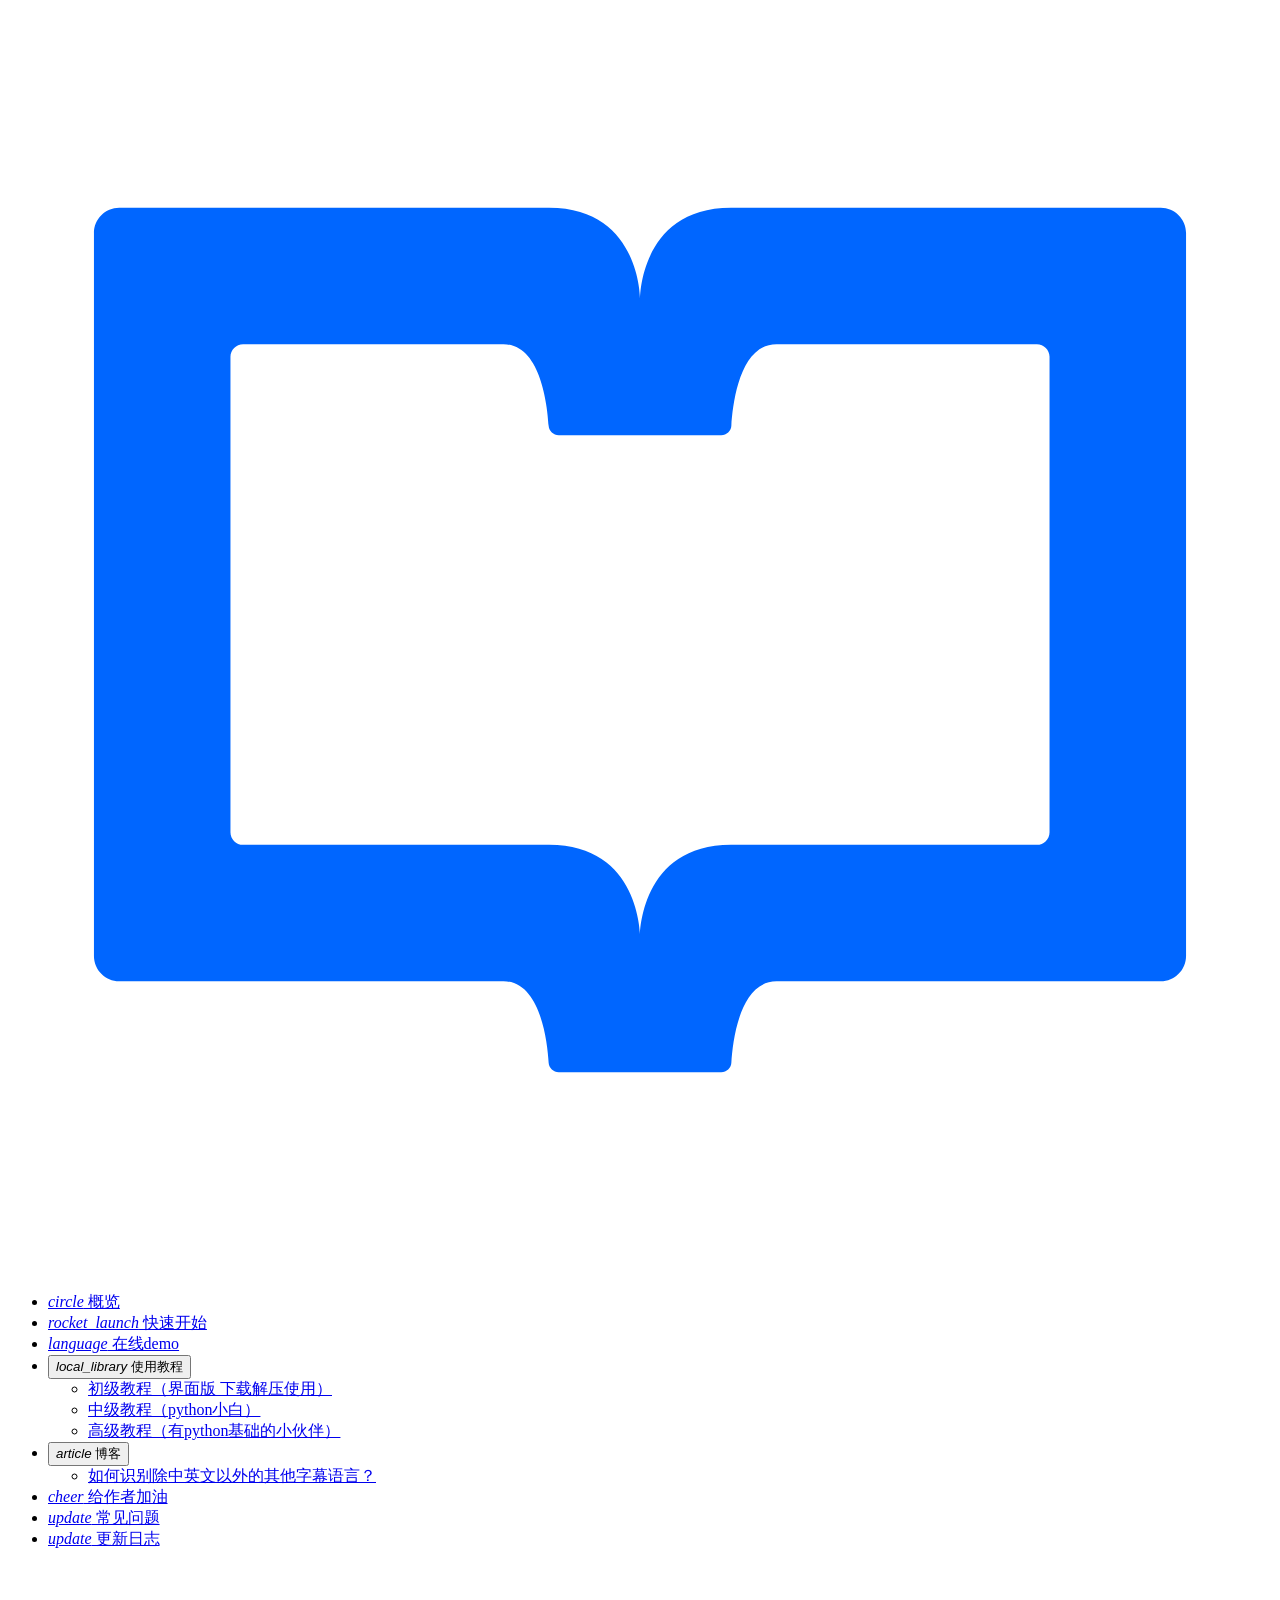
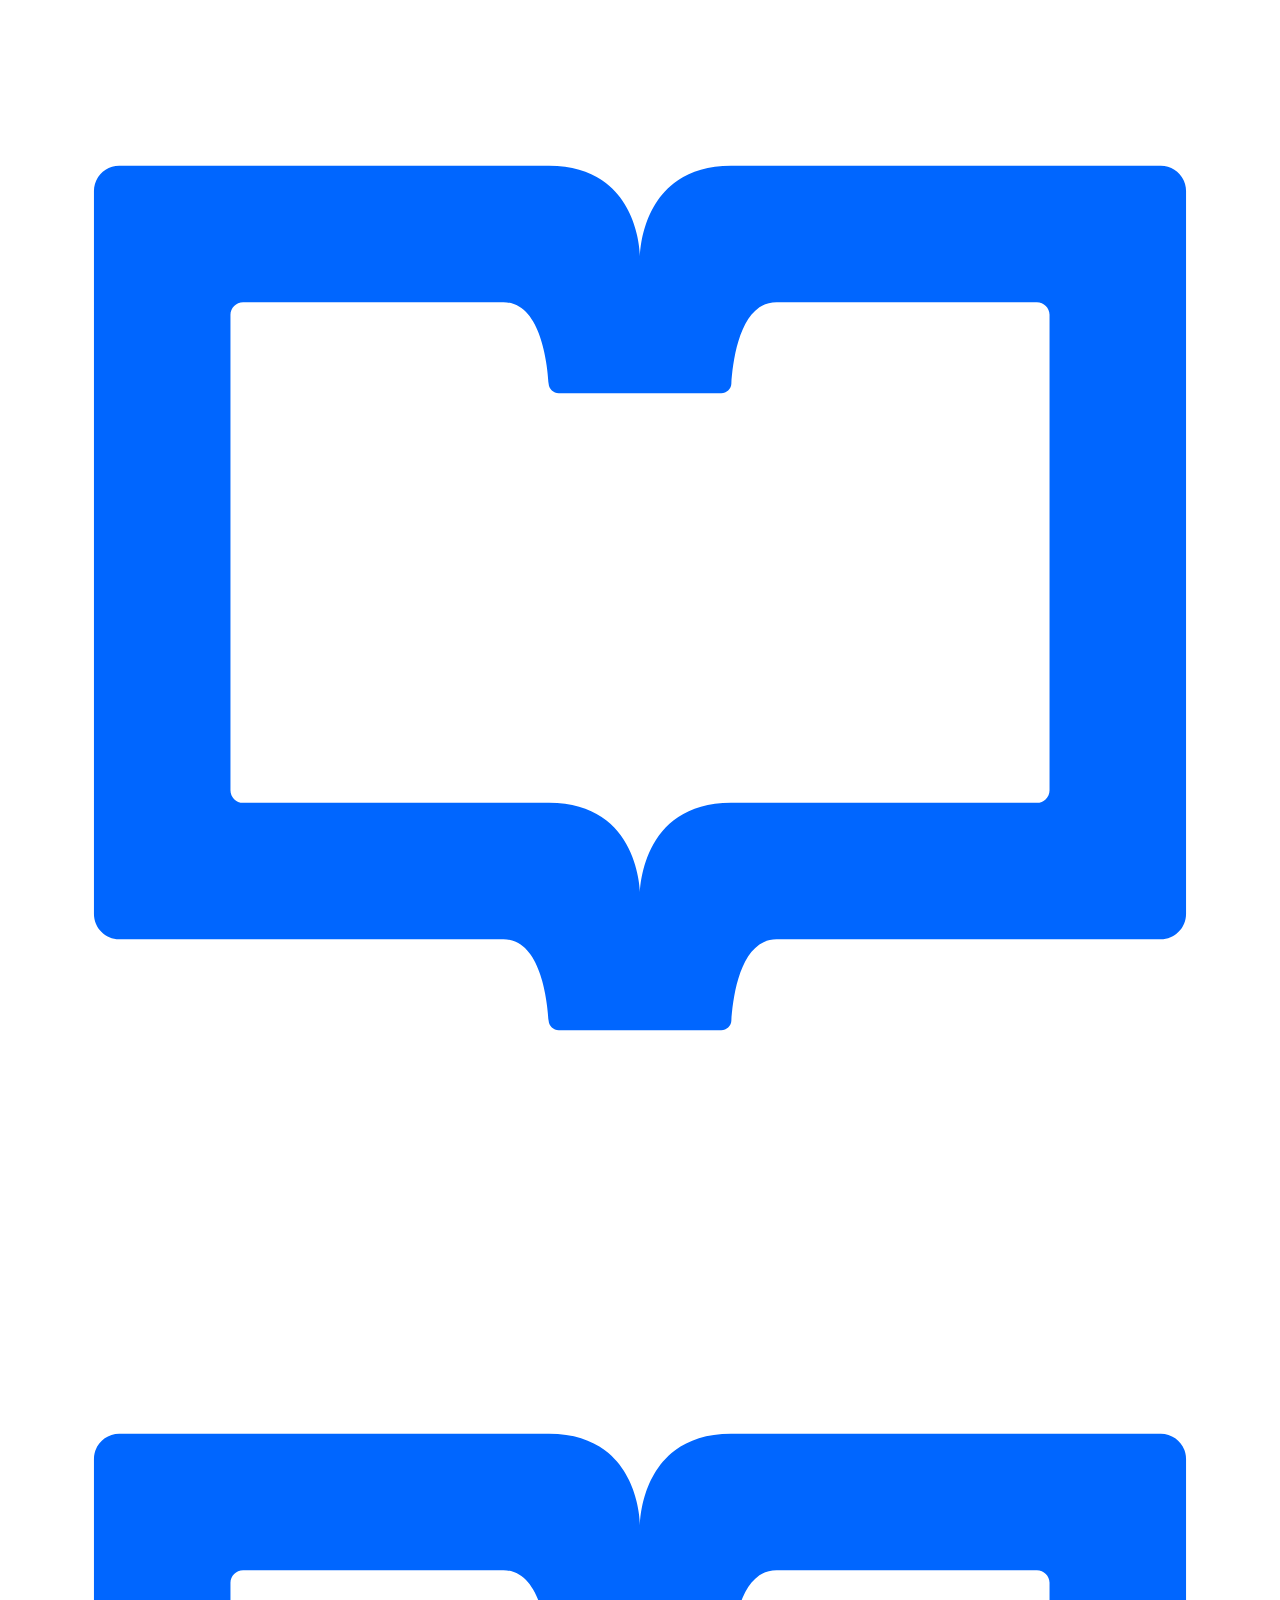
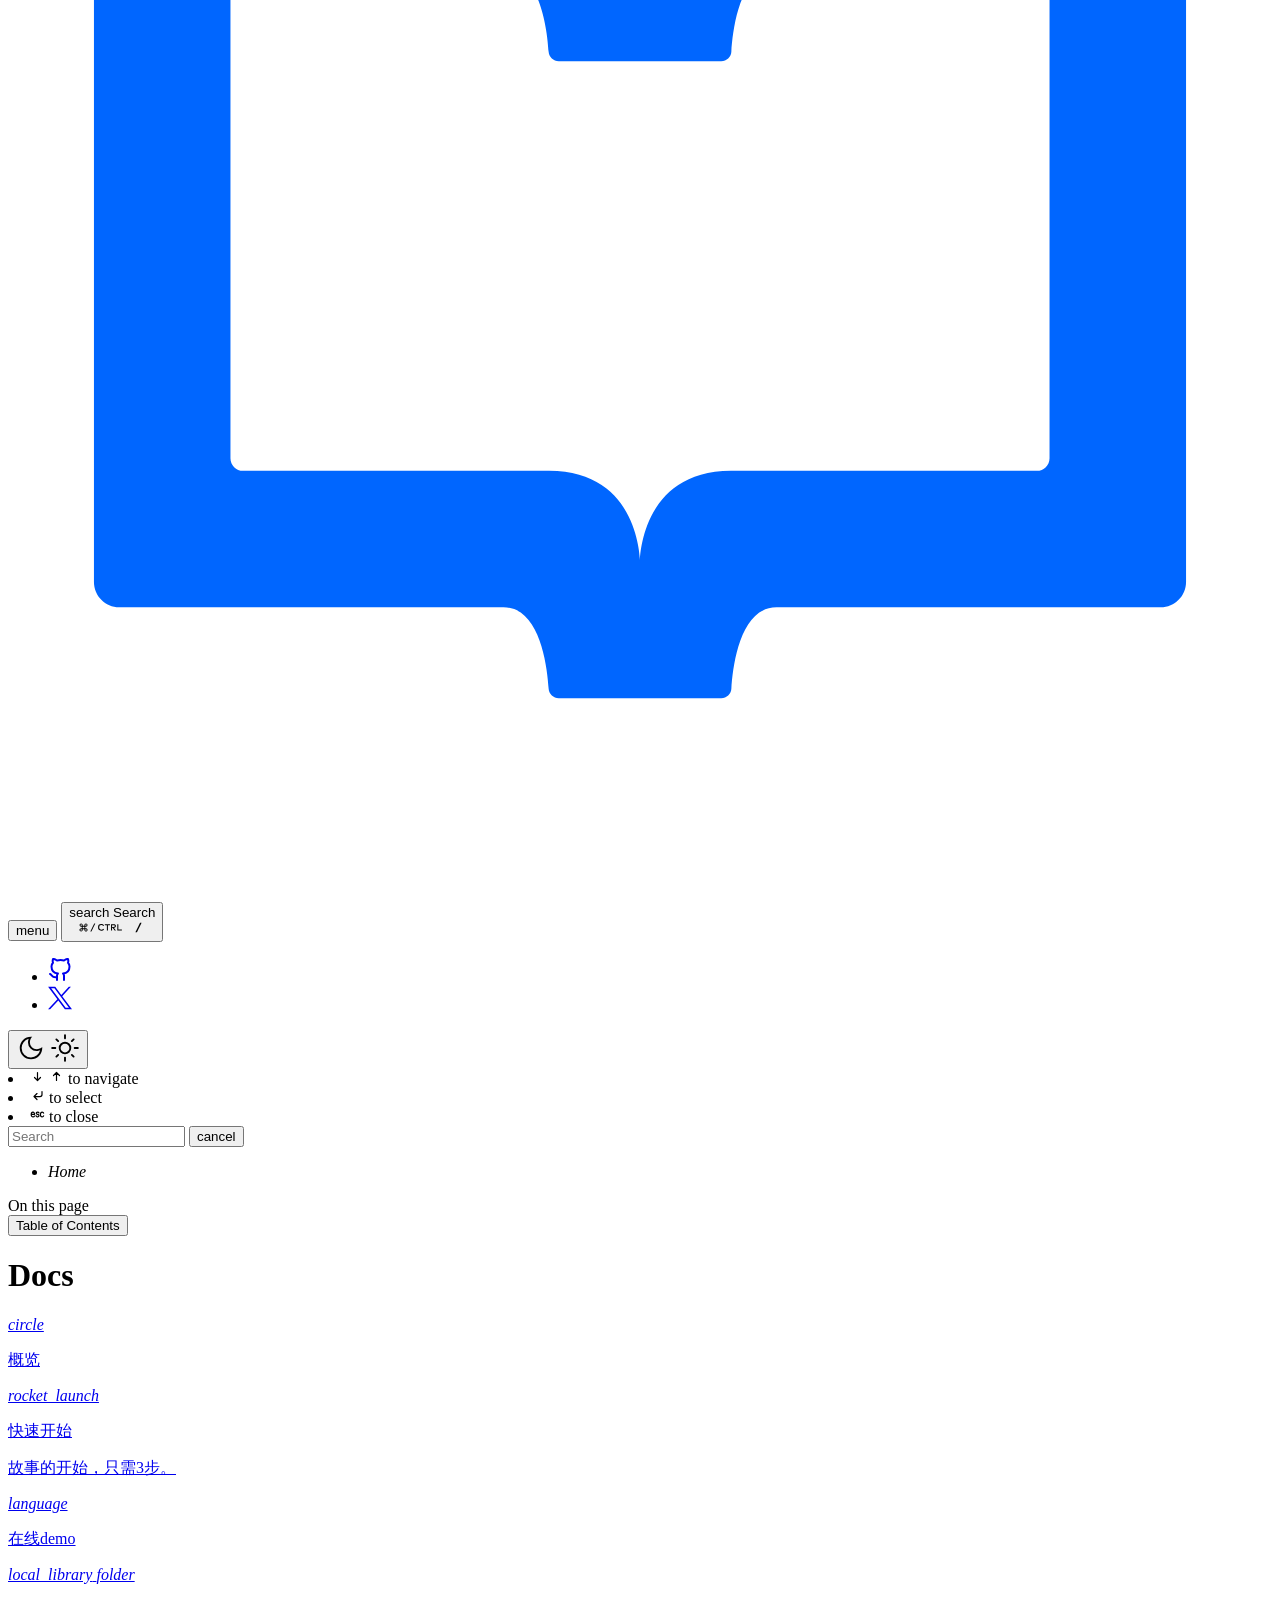
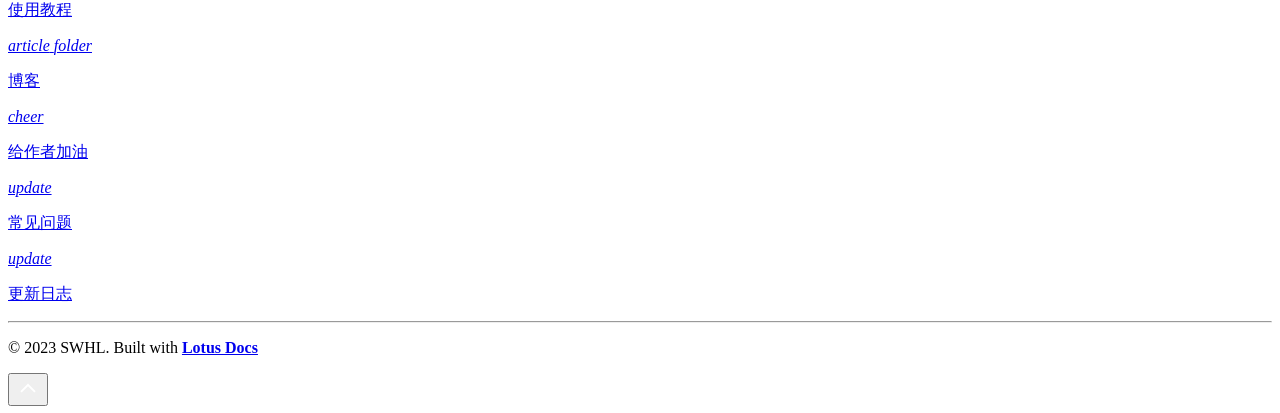
==== commit e932923b: "deploy: 9393a9c0d8cff7ecb5a2436525cad1a0184fe216" ====
--- a/docs/index.html
+++ b/docs/index.html
@@ -153,12 +153,43 @@
                     
                 
                     
+                    
+                        <li class="sidebar-dropdown  ">
+                            <button class="btn">
+                                <i class="material-icons me-2">article</i>
+                                博客
+                            </button>
+                            <div class="sidebar-submenu ">
+                                <ul>
+                                    
+                                        
+                                        
+                                            <li class=" "><a class="sidebar-nested-link" href="https://swhl.github.io/RapidVideOCR/docs/blog/-rec_other_lan/">如何识别除中英文以外的其他字幕语言？</a></li>
+                                        
+                                    
+                                </ul>
+                            </div>
+                        </li>
+                    
+                
+                    
                         
                         <li class="">
                             <a class="sidebar-root-link" href="https://swhl.github.io/RapidVideOCR/docs/sponsor/">
                                 <i class="material-icons me-2">cheer</i>
                                 
                                 给作者加油
+                            </a>
+                        </li>
+                    
+                
+                    
+                        
+                        <li class="">
+                            <a class="sidebar-root-link" href="https://swhl.github.io/RapidVideOCR/docs/faq/">
+                                <i class="material-icons me-2">update</i>
+                                
+                                常见问题
                             </a>
                         </li>
                     
@@ -409,6 +440,23 @@
         </div>
         
         <div id="list-item" class="col-md-4 col-12 mt-4 pt-2">
+            <a class="text-decoration-none text-reset" href="https://swhl.github.io/RapidVideOCR/docs/blog/">
+                <div class="card h-100 features feature-full-bg rounded p-4 position-relative overflow-hidden border-1">
+                    <span class="icon-color d-flex my-3">
+                        <i class="material-icons align-middle">article</i>
+                        
+                        <i class="material-icons icon-faint align-middle ms-auto" title="Directory">folder</i>
+                    </span>
+                    <div class="card-body p-0 content">
+                        <p class="fs-5 fw-semibold card-title mb-1">博客</p>
+                        <p class="para card-text mb-0"></p>
+                    </div>
+                    
+                </div>
+            </a>
+        </div>
+        
+        <div id="list-item" class="col-md-4 col-12 mt-4 pt-2">
             <a class="text-decoration-none text-reset" href="https://swhl.github.io/RapidVideOCR/docs/sponsor/">
                 <div class="card h-100 features feature-full-bg rounded p-4 position-relative overflow-hidden border-1">
                     <span class="icon-color d-flex my-3">
@@ -418,6 +466,23 @@
                     </span>
                     <div class="card-body p-0 content">
                         <p class="fs-5 fw-semibold card-title mb-1">给作者加油</p>
+                        <p class="para card-text mb-0"></p>
+                    </div>
+                    
+                </div>
+            </a>
+        </div>
+        
+        <div id="list-item" class="col-md-4 col-12 mt-4 pt-2">
+            <a class="text-decoration-none text-reset" href="https://swhl.github.io/RapidVideOCR/docs/faq/">
+                <div class="card h-100 features feature-full-bg rounded p-4 position-relative overflow-hidden border-1">
+                    <span class="icon-color d-flex my-3">
+                        <i class="material-icons align-middle">update</i>
+                        
+                        
+                    </span>
+                    <div class="card-body p-0 content">
+                        <p class="fs-5 fw-semibold card-title mb-1">常见问题</p>
                         <p class="para card-text mb-0"></p>
                     </div>
                     
@@ -677,6 +742,27 @@
     
     
     
+    
+    
+    
+    
+    
+    
+    
+    
+    
+    
+    
+    
+    
+    
+    
+    
+    
+    
+    
+    
+    
 
 
     
@@ -734,7 +820,7 @@
                 href: "\/RapidVideOCR\/docs\/tutorial\/intermediate\/",
                 title: "中级教程（python小白）",
                 description: "引言 link 本篇文章旨在帮助不会python编程的小伙伴，快速使用RapidVideOCR视频硬字幕提取工具。 可以运行的操作系统: `Windows | Mac | Linux`` 配置环境 link1. 安装VideoSubFinder软件（用于提取字幕关键帧） link [RapidVideOCR周边] VideoSubFinder提取字幕关键帧教程 2. 安装python软件（用于运行RapidVideOCR） link info 声明：以下部分图像来自终极保姆教程之安装python的教程_3.10.7版本\n1. 下载python安装包 link打开python官网 → https://www.python.org，选择自己系统进入下载界面（VideoSubFinder工具目前只有Windows的）\n2. 找到自己想要的版本， link以python 3.10.7 为例。如果网速下载较慢的话，可以加入RapidVideOCR QQ群（706807542），群文件获取。\n3. 下载完成之后，双击打开这个exe，即可开始准备安装。 link点击自定义安装，选择安装位置。同时，记得勾选最后一项Add Python 3.10 to PATH\n4. 直接点击下一步 link\r5. 勾选改路径 link\r6. 点击Install，等待安装完毕即可。 link\r7. Win + r 输入cmd，回车，进入命令窗口 link\r8. 输入python，看是否出现类似下图样子，如出现，证明安装成功 link\r9. 添加Scripts目录到环境变量中 link Win + q 输入“编辑” → 点击编辑系统环境变量\n打开环境变量 → 用户变量 → Path → 编辑",
-                content: "引言 link 本篇文章旨在帮助不会python编程的小伙伴，快速使用RapidVideOCR视频硬字幕提取工具。 可以运行的操作系统: `Windows | Mac | Linux`` 配置环境 link1. 安装VideoSubFinder软件（用于提取字幕关键帧） link [RapidVideOCR周边] VideoSubFinder提取字幕关键帧教程 2. 安装python软件（用于运行RapidVideOCR） link info 声明：以下部分图像来自终极保姆教程之安装python的教程_3.10.7版本\n1. 下载python安装包 link打开python官网 → https://www.python.org，选择自己系统进入下载界面（VideoSubFinder工具目前只有Windows的）\n2. 找到自己想要的版本， link以python 3.10.7 为例。如果网速下载较慢的话，可以加入RapidVideOCR QQ群（706807542），群文件获取。\n3. 下载完成之后，双击打开这个exe，即可开始准备安装。 link点击自定义安装，选择安装位置。同时，记得勾选最后一项Add Python 3.10 to PATH\n4. 直接点击下一步 link\r5. 勾选改路径 link\r6. 点击Install，等待安装完毕即可。 link\r7. Win + r 输入cmd，回车，进入命令窗口 link\r8. 输入python，看是否出现类似下图样子，如出现，证明安装成功 link\r9. 添加Scripts目录到环境变量中 link Win + q 输入“编辑” → 点击编辑系统环境变量\n打开环境变量 → 用户变量 → Path → 编辑\n新建Python安装目录下的Script目录路径，如下图所示，记得点击保存哈。\n3. 安装RapidVideOCR工具 link Win + r输入cmd，回车，进入命令窗口 输入pip install rapid_videocr -i https://pypi.tuna.tsinghua.edu.cn/simple/ 安装RapidVideOCR 测试是否安装成功，输入rapid_videocr -h,如果出现类似下图输出，则说明安装成功。\n命令行使用\nWin + r 输入cmd，回车，进入命令窗口\n输入rapid_videocr -i RGBImages -s result -m concat。其中RGBImages为VideoSubFinder软件生成，可以自定义，例如：G:\\ProgramFiles\\_self\\RapidVideOCR\\test_files\\RGBImages 等等。\n脚本使用\n在桌面上新建TXT文件，命名为rapid_videocr.py，注意后缀名改为*.py。\n用记事本打开，将以下代码拷贝到rapid_videocr.py里面\nfrom rapid_videocr import RapidVideOCR\r# RapidVideOCR有两个初始化参数\r# is_concat_rec: 是否用单张图识别，默认是False，也就是默认用单图识别\r# concat_batch: 叠图识别的图像张数，默认10，可自行调节\r# out_format: 输出格式选择，[srt, txt, all], 默认是 all\r# is_print_console: 是否打印结果，[0, 1], 默认是0，不打印\rextractor = RapidVideOCR(is_concat=False, out_format='all', is_print_console=False)\r# Windows: 路径前加了一个r\rrgb_dir = r'G:\\ProgramFiles\\_self\\RapidVideOCR\\test_files\\RGBImages'\r# Linux/Mac写法如下\rrgb_dir = 'test_files/TXTImages'\rsave_dir = 'result'\rextractor(rgb_dir, save_dir) 更改rgb_dir 后面的目录为VideoSubFinder生成的RGBImages目录路径。\nWindows下路径写法 Linux/Mac下路径写法 ```python {linenos=table}\rrgb_dir = r'G:\\ProgramFiles\\_self\\RapidVideOCR\\test_files\\RGBImages'\r```\r```python {linenos=table}\rrgb_dir = 'test_files/TXTImages'\r```\rWin + r 打开终端输入以下代码，回车执行即可。\n$ cd Desktop\r$ python rapid_videocr.py "
+                content: "引言 link 本篇文章旨在帮助不会python编程的小伙伴，快速使用RapidVideOCR视频硬字幕提取工具。 可以运行的操作系统: `Windows | Mac | Linux`` 配置环境 link1. 安装VideoSubFinder软件（用于提取字幕关键帧） link [RapidVideOCR周边] VideoSubFinder提取字幕关键帧教程 2. 安装python软件（用于运行RapidVideOCR） link info 声明：以下部分图像来自终极保姆教程之安装python的教程_3.10.7版本\n1. 下载python安装包 link打开python官网 → https://www.python.org，选择自己系统进入下载界面（VideoSubFinder工具目前只有Windows的）\n2. 找到自己想要的版本， link以python 3.10.7 为例。如果网速下载较慢的话，可以加入RapidVideOCR QQ群（706807542），群文件获取。\n3. 下载完成之后，双击打开这个exe，即可开始准备安装。 link点击自定义安装，选择安装位置。同时，记得勾选最后一项Add Python 3.10 to PATH\n4. 直接点击下一步 link\r5. 勾选改路径 link\r6. 点击Install，等待安装完毕即可。 link\r7. Win + r 输入cmd，回车，进入命令窗口 link\r8. 输入python，看是否出现类似下图样子，如出现，证明安装成功 link\r9. 添加Scripts目录到环境变量中 link Win + q 输入“编辑” → 点击编辑系统环境变量\n打开环境变量 → 用户变量 → Path → 编辑\n新建Python安装目录下的Script目录路径，如下图所示，记得点击保存哈。\n3. 安装RapidVideOCR工具 link1. Win + r 输入cmd，回车，进入命令窗口 link\r2. 安装rapid_videocr link pip install rapid_videocr -i https://pypi.tuna.tsinghua.edu.cn/simple/ 3. 测试是否安装成功，输入rapid_videocr -h,如果出现类似下图输出，则说明安装成功。 link\r4. 命令行使用 linkWin + r 输入cmd，回车，进入命令行窗口\nrapid_videocr -i RGBImages -s result -m concat 其中RGBImages为VideoSubFinder软件生成，可以自定义，例如：G:\\ProgramFiles\\_self\\RapidVideOCR\\test_files\\RGBImages 等等。\n5. 脚本使用 link 在桌面上新建TXT文件，命名为rapid_videocr.py，注意后缀名改为*.py。 用记事本打开，将以下代码拷贝到rapid_videocr.py里面 from rapid_videocr import RapidVideOCR\r# RapidVideOCR有两个初始化参数\r# is_concat_rec: 是否用单张图识别，默认是False，也就是默认用单图识别\r# concat_batch: 叠图识别的图像张数，默认10，可自行调节\r# out_format: 输出格式选择，[srt, txt, all], 默认是 all\r# is_print_console: 是否打印结果，[0, 1], 默认是0，不打印\rextractor = RapidVideOCR(is_concat=False, out_format='all', is_print_console=False)\rrgb_dir = 'test_files/TXTImages'\rsave_dir = 'result'\rextractor(rgb_dir, save_dir) 更改rgb_dir 后面的目录为VideoSubFinder生成的RGBImages目录路径。 Windows下路径写法 Linux/Mac下路径写法 rgb_dir = r'G:\\ProgramFiles\\_self\\RapidVideOCR\\test_files\\RGBImages' rgb_dir = 'test_files/TXTImages' Win + r 打开终端输入以下代码，回车执行即可。 $ cd Desktop\r$ python rapid_videocr.py "
             }
         );
     index.add(
@@ -749,6 +835,24 @@
     index.add(
             {
                 id:  7 ,
+                href: "\/RapidVideOCR\/docs\/blog\/",
+                title: "博客",
+                description: "",
+                content: ""
+            }
+        );
+    index.add(
+            {
+                id:  8 ,
+                href: "\/RapidVideOCR\/docs\/blog\/-rec_other_lan\/",
+                title: "如何识别除中英文以外的其他字幕语言？",
+                description: "引言 link 当前，RapidVideOCR是直接使用的rapidocr_onnxruntime的默认配置，因此仅能识别中英文的字幕文字。 由于rapidocr_onnxruntime具备传入其他多语言识别模型，因此RapidVieOCR具备了可扩展性，本篇文章特此来说明如何操作使用。 本篇文章以discussions #40中提出的识别法语字幕为例说明，其他语种同理可得。 1. 正确安装使用RapidVideOCR link请参考link 2. 借助PaddleOCRConvert工具来转换法语识别模型为ONNX link notifications 参考教程link 其中， 模型路径：https://paddleocr.bj.bcebos.com/dygraph_v2.0/multilingual/french_mobile_v2.0_rec_infer.tar， 字典路径：https://raw.githubusercontent.com/PaddlePaddle/PaddleOCR/dygraph/ppocr/utils/dict/french_dict.txt 其他语言的模型下载地址参见：paddleocr whl源码中paddleocr.py文件中 字典链接参见：link 最终可以得到一个法语识别模型：french_mobile_v2.0_rec_infer.onnx 3. 识别法语字幕 link notifications rapid_videocr\u003e=v2.2.8 from rapid_videocr import RapidVideOCR\rextractor = RapidVideOCR(rec_model_path=\"french_mobile_v2.0_rec_infer.onnx\")\rrgb_dir = \"test_files/RGBImagesTiny\"\rsave_dir = \"outputs\"\rsave_name = \"a\"\r# outputs/a.srt outputs/a.txt\rextractor(rgb_dir, save_dir, save_name=save_name) ",
+                content: "引言 link 当前，RapidVideOCR是直接使用的rapidocr_onnxruntime的默认配置，因此仅能识别中英文的字幕文字。 由于rapidocr_onnxruntime具备传入其他多语言识别模型，因此RapidVieOCR具备了可扩展性，本篇文章特此来说明如何操作使用。 本篇文章以discussions #40中提出的识别法语字幕为例说明，其他语种同理可得。 1. 正确安装使用RapidVideOCR link请参考link\n2. 借助PaddleOCRConvert工具来转换法语识别模型为ONNX link notifications 参考教程link\n其中，\n模型路径：https://paddleocr.bj.bcebos.com/dygraph_v2.0/multilingual/french_mobile_v2.0_rec_infer.tar， 字典路径：https://raw.githubusercontent.com/PaddlePaddle/PaddleOCR/dygraph/ppocr/utils/dict/french_dict.txt 其他语言的模型下载地址参见：paddleocr whl源码中paddleocr.py文件中\n字典链接参见：link\n最终可以得到一个法语识别模型：french_mobile_v2.0_rec_infer.onnx\n3. 识别法语字幕 link notifications rapid_videocr\u003e=v2.2.8 from rapid_videocr import RapidVideOCR\rextractor = RapidVideOCR(rec_model_path=\"french_mobile_v2.0_rec_infer.onnx\")\rrgb_dir = \"test_files/RGBImagesTiny\"\rsave_dir = \"outputs\"\rsave_name = \"a\"\r# outputs/a.srt outputs/a.txt\rextractor(rgb_dir, save_dir, save_name=save_name) "
+            }
+        );
+    index.add(
+            {
+                id:  9 ,
                 href: "\/RapidVideOCR\/docs\/sponsor\/",
                 title: "给作者加油",
                 description: "写在前面 linkI like open source and AI technology because I think open source and AI will bring convenience and help to people in need, and will also make the world a better place. By donating to these projects, you can join me in making AI bring warmth and beauty to more people.\n我喜欢开源，喜欢AI技术，因为我认为开源和AI会为有需要的人带来方便和帮助，也会让这个世界变得更好。通过对这些项目的捐赠，您可以和我一道让AI为更多人带来温暖和美好。\n知识星球RapidAI私享群 link这里的提问会优先得到回答和支持，也会享受到RapidAI组织后续持续优质的服务，欢迎大家的加入。\n支付宝或微信打赏 (Alipay reward or WeChat reward) link通过支付宝或者微信给作者打赏，请写好备注。 Give the author a reward through Alipay or WeChat.",
@@ -757,16 +861,25 @@
         );
     index.add(
             {
-                id:  8 ,
+                id:  10 ,
+                href: "\/RapidVideOCR\/docs\/faq\/",
+                title: "常见问题",
+                description: "Q: 装完环境之后，运行python main.py之后，报错OSError: [WinError 126] 找不到指定的模組 linkA: 原因是Shapely库没有正确安装，如果是在Windows，可以在Shapely whl下载对应的whl包，离线安装即可；另外一种解决办法是用conda安装也可。(@hongyuntw)",
+                content: "Q: 装完环境之后，运行python main.py之后，报错OSError: [WinError 126] 找不到指定的模組 linkA: 原因是Shapely库没有正确安装，如果是在Windows，可以在Shapely whl下载对应的whl包，离线安装即可；另外一种解决办法是用conda安装也可。(@hongyuntw)\n"
+            }
+        );
+    index.add(
+            {
+                id:  11 ,
                 href: "\/RapidVideOCR\/docs\/changelog\/",
                 title: "更新日志",
-                description: "♦ 2023-08-05 v2.2.4 update: link 修复批量识别模式下，索引错误。 添加日志记录模块，便于使用桌面版，快速记录问题，便于反馈。 🛶2023-07-19 v2.2.3 update: link 增加对VSF的参数的适配，命令行模式和类初始化时，可以指定VSF命令的同名参数。详细使用参见link 🤓2023-07-08 v2.2.2 update: link 修复批量识别时，不能读取中文路径的问题 修复漏轴时，SRT中跳过问题。目前当出现某一轴未能识别，则会空出位置，便于校对。 保留VSF识别的中间结果 🐲2023-06-22 v2.2.0 update: link 该版本是向v2.1.x兼容的，也就是之前用法依然可以。 将VSF的CLI整合到库中，只需指定VideoSubFinderWXW.exe的全路径即可。 增加批量识别功能，指定视频目录，即可自动提取目录下所有视频字幕 使用示例, 参见：demo.py 😀2023-05-12 v2.1.7 update: link 优化代码 添加save_name参数，可以灵活指定保存的srt | txt文件名称，默认是result 🐱2023-03-27 v2.1.6 update: link 修复时间轴对不齐问题，详情参见issue 23 👽2023-03-23 v2.1.5 update: link 添加打印到屏幕的控制参数is_print_console 调整out_format参数位置到初始化类时 😀2023-03-14 v2.1.3 update: link 修复输入TXTImages目录且叠字识别时错误 😜2023-03-12 v2.1.2 update: link 修复索引错误，#22 🎢2023-03-11 v2.1.1 update: link 修复单图识别与之前版本差异问题 默认识别模式更改为单图识别，是否使用叠图识别，请自行决定 🥇2023-03-10 v2.1.0 update: link 添加叠字识别功能，速度更快，默认是叠字识别功能 🎈2023-03-02 v2.",
-                content: "♦ 2023-08-05 v2.2.4 update: link 修复批量识别模式下，索引错误。 添加日志记录模块，便于使用桌面版，快速记录问题，便于反馈。 🛶2023-07-19 v2.2.3 update: link 增加对VSF的参数的适配，命令行模式和类初始化时，可以指定VSF命令的同名参数。详细使用参见link 🤓2023-07-08 v2.2.2 update: link 修复批量识别时，不能读取中文路径的问题 修复漏轴时，SRT中跳过问题。目前当出现某一轴未能识别，则会空出位置，便于校对。 保留VSF识别的中间结果 🐲2023-06-22 v2.2.0 update: link 该版本是向v2.1.x兼容的，也就是之前用法依然可以。 将VSF的CLI整合到库中，只需指定VideoSubFinderWXW.exe的全路径即可。 增加批量识别功能，指定视频目录，即可自动提取目录下所有视频字幕 使用示例, 参见：demo.py 😀2023-05-12 v2.1.7 update: link 优化代码 添加save_name参数，可以灵活指定保存的srt | txt文件名称，默认是result 🐱2023-03-27 v2.1.6 update: link 修复时间轴对不齐问题，详情参见issue 23 👽2023-03-23 v2.1.5 update: link 添加打印到屏幕的控制参数is_print_console 调整out_format参数位置到初始化类时 😀2023-03-14 v2.1.3 update: link 修复输入TXTImages目录且叠字识别时错误 😜2023-03-12 v2.1.2 update: link 修复索引错误，#22 🎢2023-03-11 v2.1.1 update: link 修复单图识别与之前版本差异问题 默认识别模式更改为单图识别，是否使用叠图识别，请自行决定 🥇2023-03-10 v2.1.0 update: link 添加叠字识别功能，速度更快，默认是叠字识别功能 🎈2023-03-02 v2.0.5~7 update: link 修复生成的srt文件中的格式错误， #19 🎫2023-02-17 v2.0.4 update: link 针对传入的TXTImages目录，作了优化处理。相比于传入RGBImages，会更快和更准。推荐传入TXTImages目录 💎2023-02-17 v2.0.2 update: link 修复同行字幕识别丢失空格问题 🎈2023-01-29 v1.1.10 update: link 修复帧索引转时间戳时，索引为空错误 🧨2023-01-28 v1.1.9 update: link 修复时间轴对不齐问题 👊 2023-01-15 v1.1.4 update: link 添加输出txt格式的选项，目前v1.1.4版本默认输出srt和txt两种格式 添加根据运行程序屏幕大小，调节选择字幕的框大小 🌈2023-01-10 v1.0.3 update: link 将decord替换为OpenCV，因为decord处理MP4时，存在内存泄漏问题。详情参见：#208 🎄2022-12-04 update: link 添加交互式框定字幕位置功能，默认开启，更加好用，详情可参考下面的GIF图。感谢@Johndirr的建议。 优化代码结构，将RapidOCR相关模型和配置文件放到rapidocr目录下 rapidvideocr的配置文件也放到对应目录下 🌼2022-05-08 update: link 添加交互式确定二值化字幕图像阈值操作，仅仅支持Windows系统，可以通过is_select_threshold = True来使用 优化代码 🎉2022-05-03 update: link 添加GPU支持，具体配置教程参见：onnxruntime-gpu版推理配置 添加日文的支持，可以支持更多语种，具体参见：支持语种列表 💡2022-05-01 update: link 添加语音模块部分位于分支asr_module 添加语音识别模块，由于该模块中解码部分只能在Linux和Mac上运行，因此如果想要使用该模块，请在Linux和Mac上。 目前语音识别代码来自RapidASR/python部分。模型来自PaddleSpeech 经过简单测试，语音识别模块不是太准。-_-! 2022-03-09 update: link 添加常见问题模块，可以帮助大家跳过常见的小问题 2021-12-14 update: link 背景去除效果不好，导致丢失某些帧 尝试采用图像分割的方法，经过测试，CPU下推理速度太慢，暂时放弃 目前采用的固定的二值化阈值 (2021-12-14)完善对应的英文文档 (2021-12-14)添加运行耗时基准 添加具体参数说明 制作项目Logo 更多的测试 "
-            }
-        );
-    index.add(
-            {
-                id:  9 ,
+                description: "🚩2023-10-08 v2.2.8 update: link 适配rapidocr_onnxruntime的相关参数，可以通过RapidVideOCR类传入，从而更加灵活指定不同语言的模型。 ♦ 2023-08-05 v2.2.4 update: link 修复批量识别模式下，索引错误。 添加日志记录模块，便于使用桌面版，快速记录问题，便于反馈。 🛶2023-07-19 v2.2.3 update: link 增加对VSF的参数的适配，命令行模式和类初始化时，可以指定VSF命令的同名参数。详细使用参见link 🤓2023-07-08 v2.2.2 update: link 修复批量识别时，不能读取中文路径的问题 修复漏轴时，SRT中跳过问题。目前当出现某一轴未能识别，则会空出位置，便于校对。 保留VSF识别的中间结果 🐲2023-06-22 v2.2.0 update: link 该版本是向v2.1.x兼容的，也就是之前用法依然可以。 将VSF的CLI整合到库中，只需指定VideoSubFinderWXW.exe的全路径即可。 增加批量识别功能，指定视频目录，即可自动提取目录下所有视频字幕 使用示例, 参见：demo.py 😀2023-05-12 v2.1.7 update: link 优化代码 添加save_name参数，可以灵活指定保存的srt | txt文件名称，默认是result 🐱2023-03-27 v2.1.6 update: link 修复时间轴对不齐问题，详情参见issue 23 👽2023-03-23 v2.1.5 update: link 添加打印到屏幕的控制参数is_print_console 调整out_format参数位置到初始化类时 😀2023-03-14 v2.1.3 update: link 修复输入TXTImages目录且叠字识别时错误 😜2023-03-12 v2.1.2 update: link 修复索引错误，#22 🎢2023-03-11 v2.1.1 update: link 修复单图识别与之前版本差异问题 默认识别模式更改为单图识别，是否使用叠图识别，请自行决定 🥇2023-03-10 v2.",
+                content: "🚩2023-10-08 v2.2.8 update: link 适配rapidocr_onnxruntime的相关参数，可以通过RapidVideOCR类传入，从而更加灵活指定不同语言的模型。 ♦ 2023-08-05 v2.2.4 update: link 修复批量识别模式下，索引错误。 添加日志记录模块，便于使用桌面版，快速记录问题，便于反馈。 🛶2023-07-19 v2.2.3 update: link 增加对VSF的参数的适配，命令行模式和类初始化时，可以指定VSF命令的同名参数。详细使用参见link 🤓2023-07-08 v2.2.2 update: link 修复批量识别时，不能读取中文路径的问题 修复漏轴时，SRT中跳过问题。目前当出现某一轴未能识别，则会空出位置，便于校对。 保留VSF识别的中间结果 🐲2023-06-22 v2.2.0 update: link 该版本是向v2.1.x兼容的，也就是之前用法依然可以。 将VSF的CLI整合到库中，只需指定VideoSubFinderWXW.exe的全路径即可。 增加批量识别功能，指定视频目录，即可自动提取目录下所有视频字幕 使用示例, 参见：demo.py 😀2023-05-12 v2.1.7 update: link 优化代码 添加save_name参数，可以灵活指定保存的srt | txt文件名称，默认是result 🐱2023-03-27 v2.1.6 update: link 修复时间轴对不齐问题，详情参见issue 23 👽2023-03-23 v2.1.5 update: link 添加打印到屏幕的控制参数is_print_console 调整out_format参数位置到初始化类时 😀2023-03-14 v2.1.3 update: link 修复输入TXTImages目录且叠字识别时错误 😜2023-03-12 v2.1.2 update: link 修复索引错误，#22 🎢2023-03-11 v2.1.1 update: link 修复单图识别与之前版本差异问题 默认识别模式更改为单图识别，是否使用叠图识别，请自行决定 🥇2023-03-10 v2.1.0 update: link 添加叠字识别功能，速度更快，默认是叠字识别功能 🎈2023-03-02 v2.0.5~7 update: link 修复生成的srt文件中的格式错误， #19 🎫2023-02-17 v2.0.4 update: link 针对传入的TXTImages目录，作了优化处理。相比于传入RGBImages，会更快和更准。推荐传入TXTImages目录 💎2023-02-17 v2.0.2 update: link 修复同行字幕识别丢失空格问题 🎈2023-01-29 v1.1.10 update: link 修复帧索引转时间戳时，索引为空错误 🧨2023-01-28 v1.1.9 update: link 修复时间轴对不齐问题 👊 2023-01-15 v1.1.4 update: link 添加输出txt格式的选项，目前v1.1.4版本默认输出srt和txt两种格式 添加根据运行程序屏幕大小，调节选择字幕的框大小 🌈2023-01-10 v1.0.3 update: link 将decord替换为OpenCV，因为decord处理MP4时，存在内存泄漏问题。详情参见：#208 🎄2022-12-04 update: link 添加交互式框定字幕位置功能，默认开启，更加好用，详情可参考下面的GIF图。感谢@Johndirr的建议。 优化代码结构，将RapidOCR相关模型和配置文件放到rapidocr目录下 rapidvideocr的配置文件也放到对应目录下 🌼2022-05-08 update: link 添加交互式确定二值化字幕图像阈值操作，仅仅支持Windows系统，可以通过is_select_threshold = True来使用 优化代码 🎉2022-05-03 update: link 添加GPU支持，具体配置教程参见：onnxruntime-gpu版推理配置 添加日文的支持，可以支持更多语种，具体参见：支持语种列表 💡2022-05-01 update: link 添加语音模块部分位于分支asr_module 添加语音识别模块，由于该模块中解码部分只能在Linux和Mac上运行，因此如果想要使用该模块，请在Linux和Mac上。 目前语音识别代码来自RapidASR/python部分。模型来自PaddleSpeech 经过简单测试，语音识别模块不是太准。-_-! 2022-03-09 update: link 添加"
+            }
+        );
+    index.add(
+            {
+                id:  12 ,
                 href: "\/RapidVideOCR\/docs\/",
                 title: "Docs",
                 description: "",
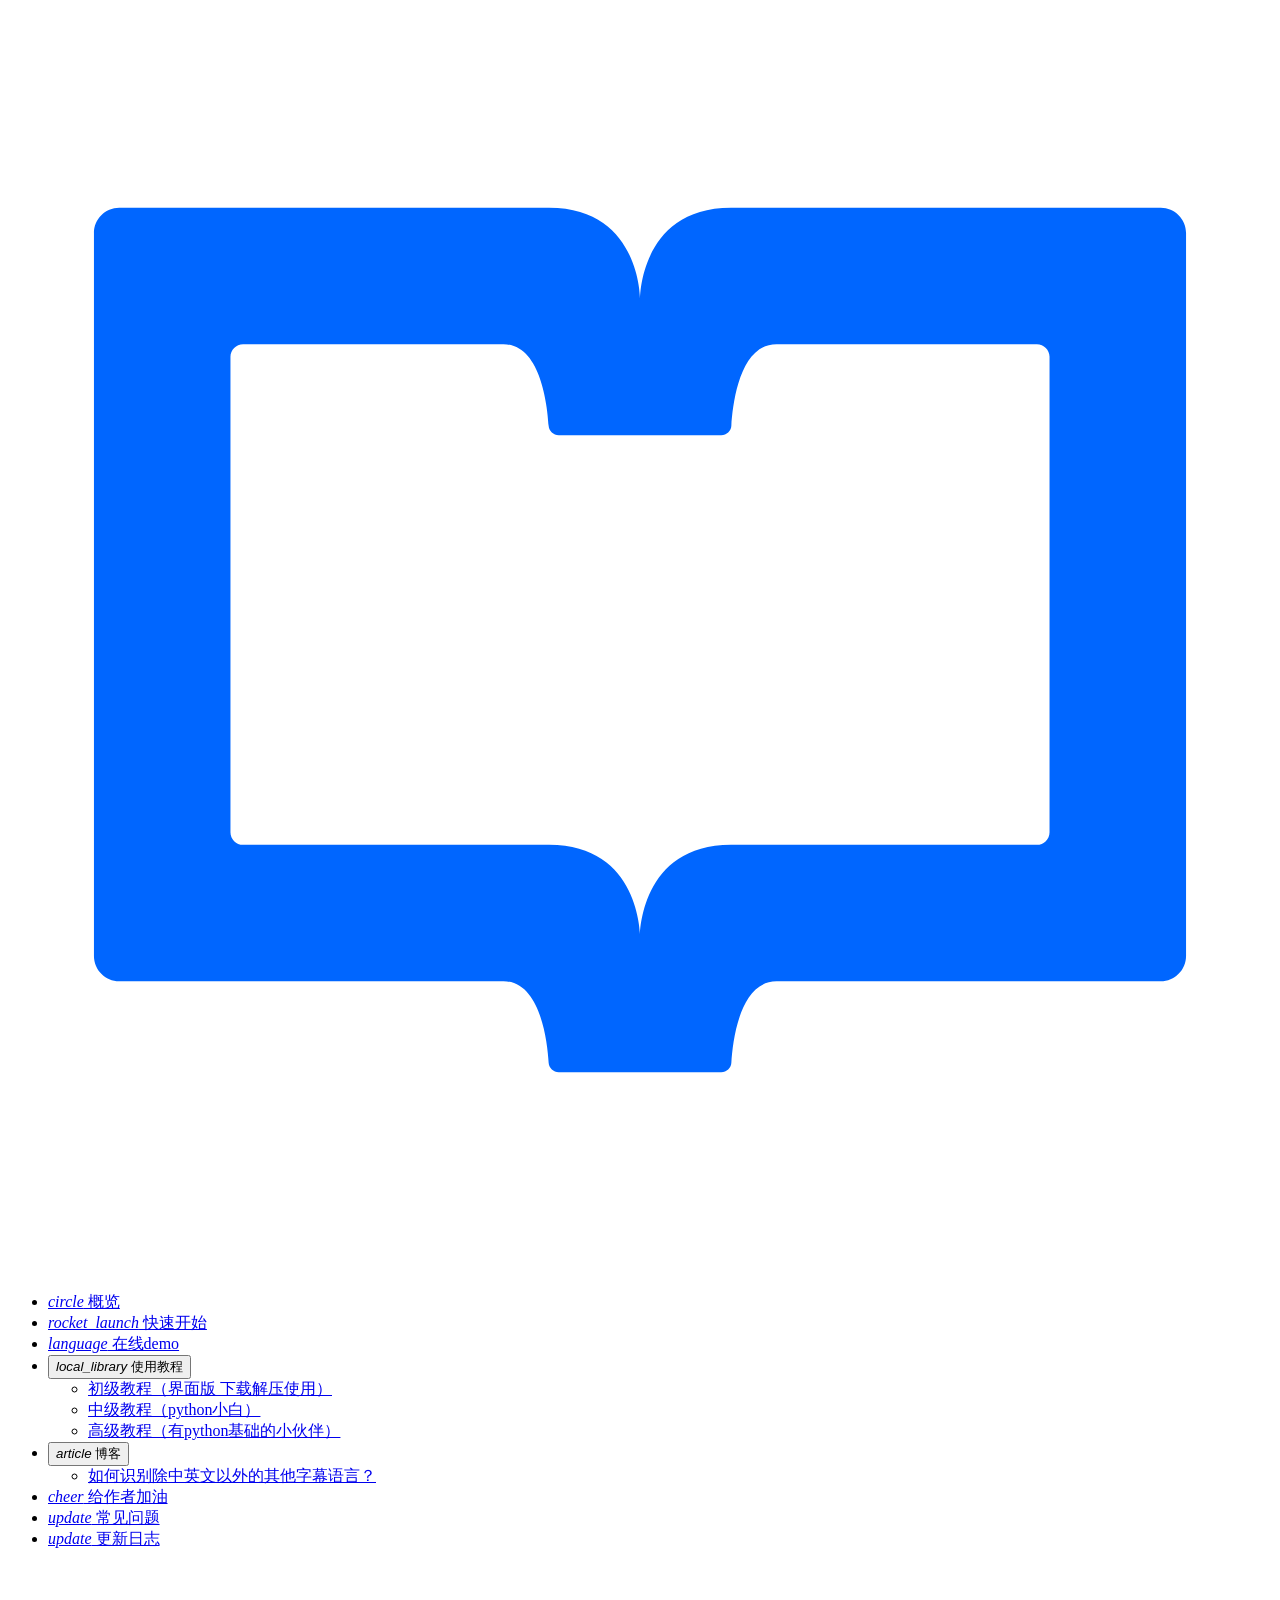
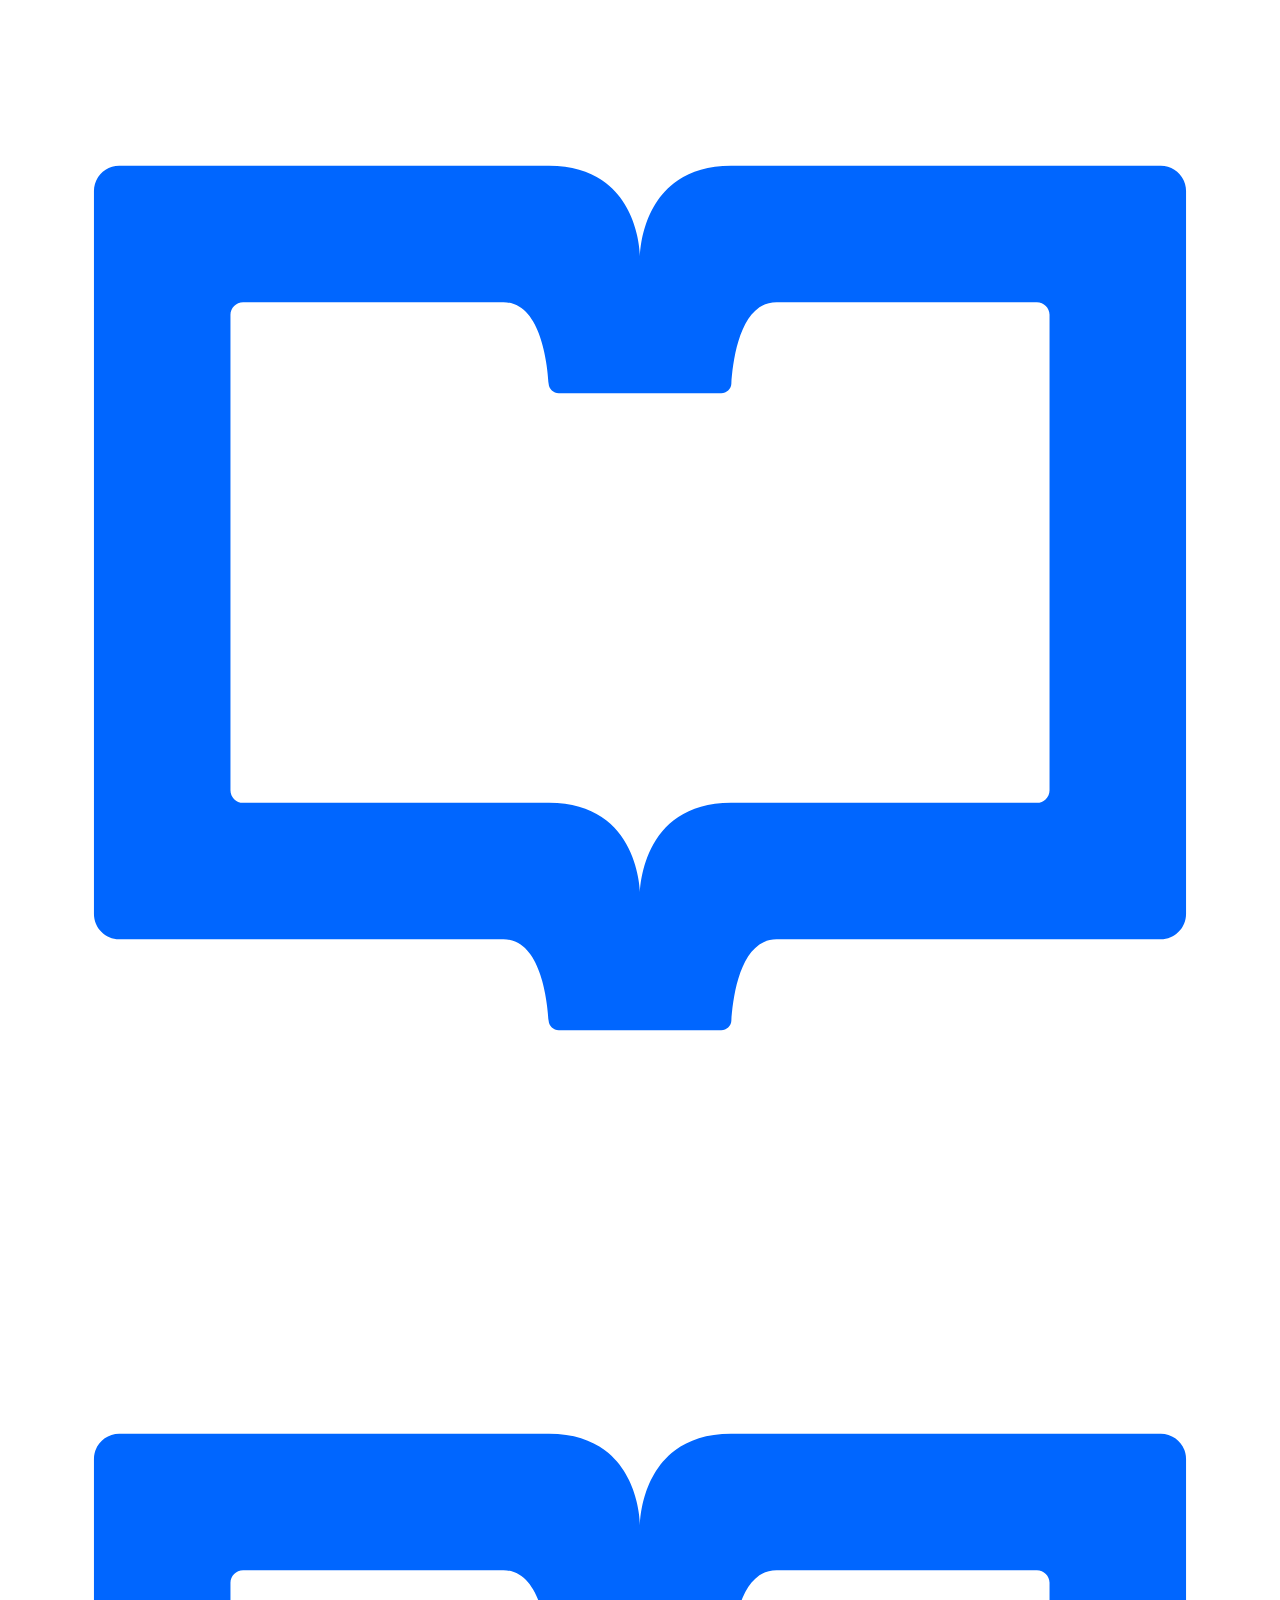
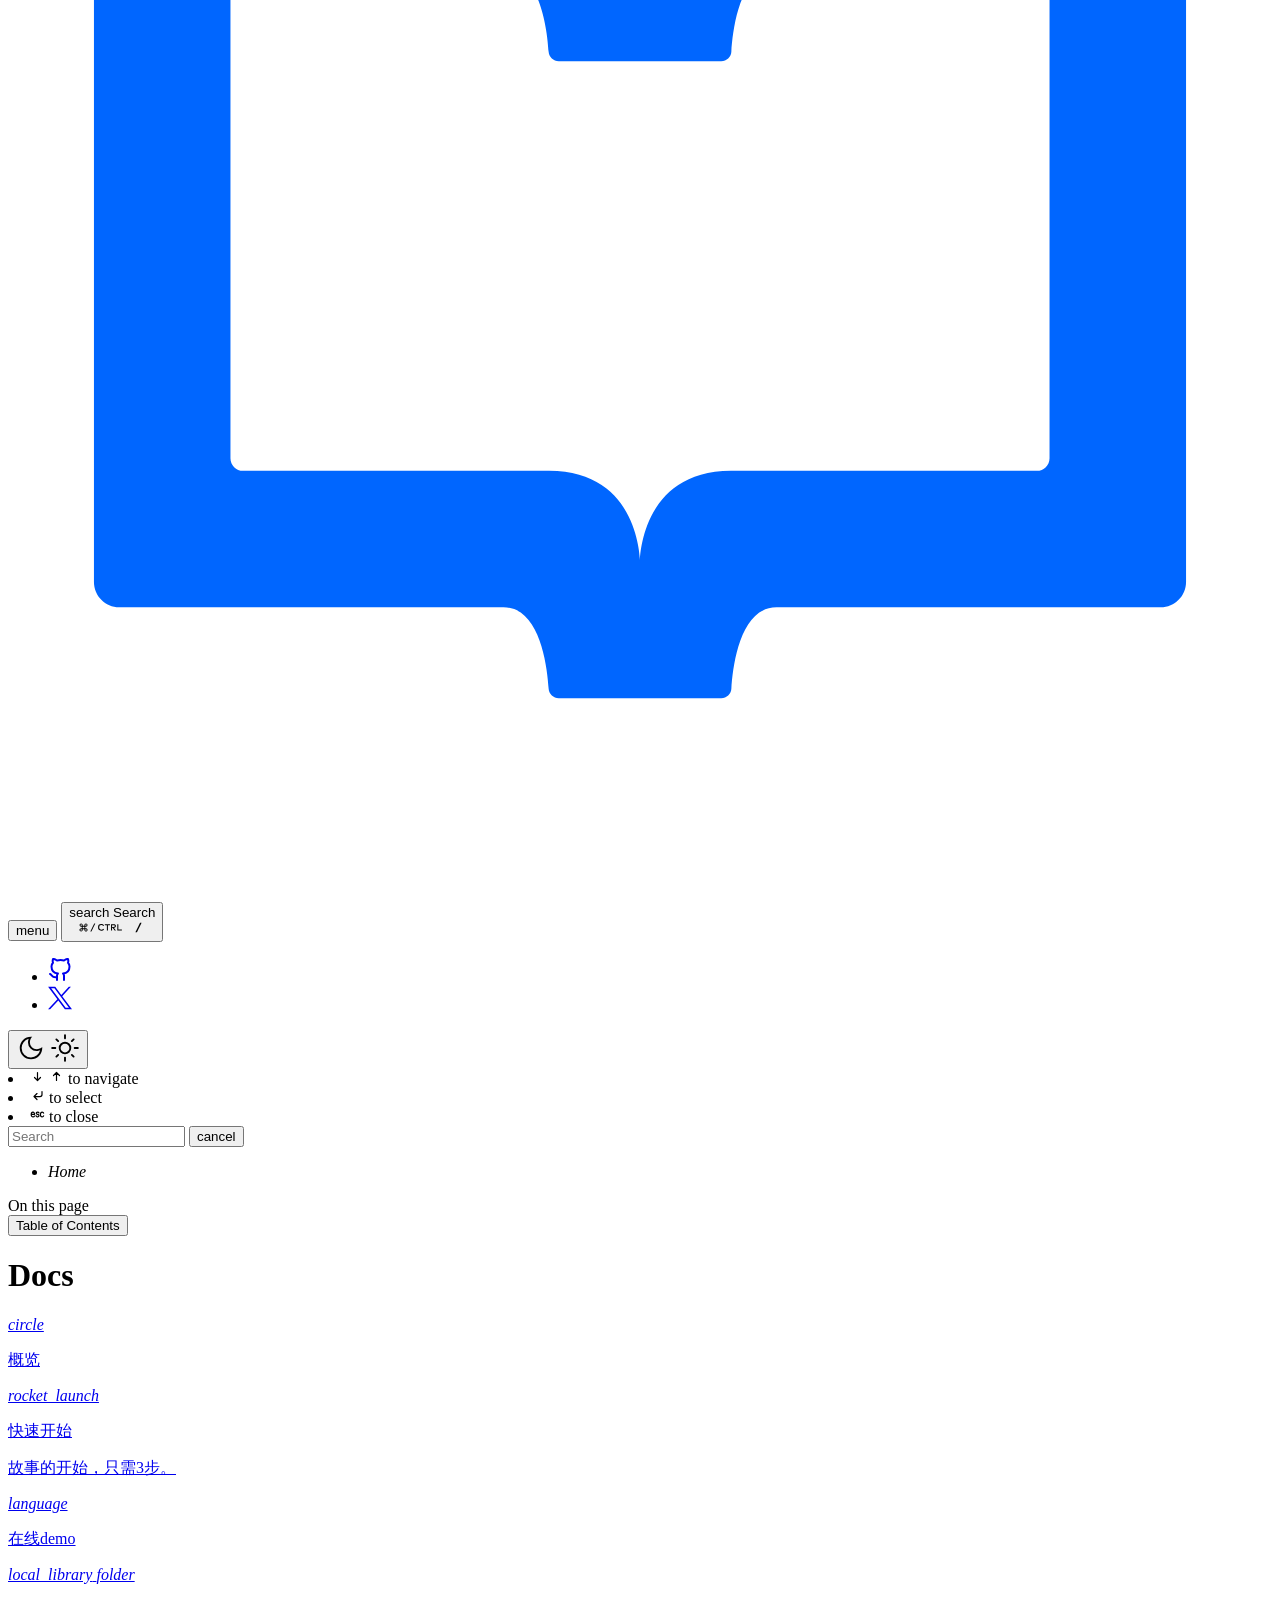
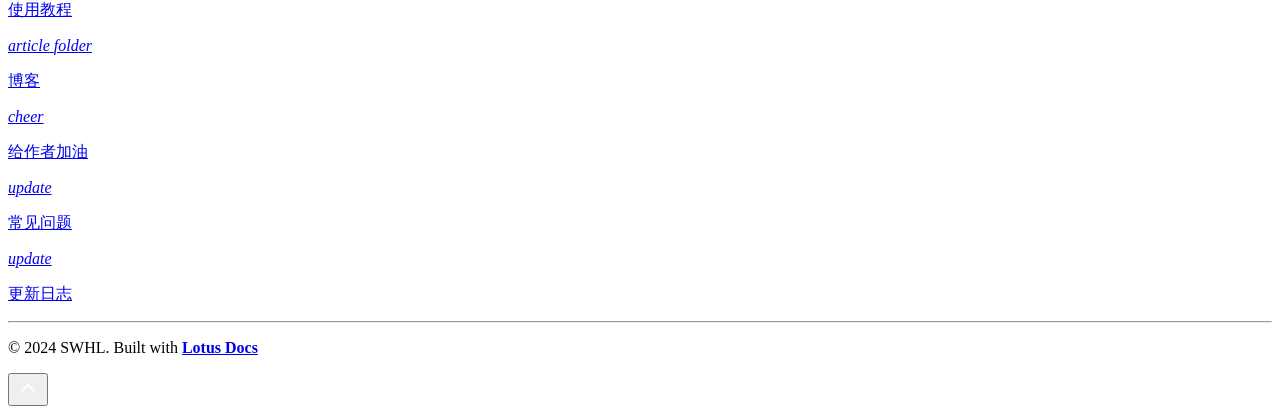
==== commit b9d94913: "deploy: 3c97268e589125690e94eb01e769479e665b8dab" ====
--- a/docs/index.html
+++ b/docs/index.html
@@ -68,14 +68,14 @@
     <link rel="preconnect" href="https://fonts.gstatic.com/" crossorigin />
     <link href="https://fonts.googleapis.com/css?family=Inter:300,400,600,700|Fira+Code:500,700&display=block" rel="stylesheet">
 
-    <link rel="stylesheet" href="/RapidVideOCR/docs/scss/style.min.03d881508d0c712c4936077f67fedccc064065ae7997b6798f919fcfc1be2c928166de0652eac8ae53ad62459d222aa5.css" integrity="sha384-A9iBUI0McSxJNgd/Z/7czAZAZa55l7Z5j5Gfz8G&#43;LJKBZt4GUurIrlOtYkWdIiql"crossorigin="anonymous">
+    <link rel="stylesheet" href="/RapidVideOCR/docs/scss/style.min.699bed22b2e9f217570dfb4d0eae55db0646e76af4182bedf0d47ec13b875b45bc29a3a3e3b58712846e6c21cae5ef75.css" integrity="sha384-aZvtIrLp8hdXDftNDq5V2wZG52r0GCvt8NR&#43;wTuHW0W8KaOj47WHEoRubCHK5e91"crossorigin="anonymous">
     
     
     
     <script defer data-domain="rapidai.github.io/rapidocrdocs" data-api='/docs/s/api/event/' src='/docs/s/js/script.outbound-links.js'></script>
 <script>window.plausible = window.plausible || function() { (window.plausible.q = window.plausible.q || []).push(arguments) }</script></head><body>
-    <div class="content">
-        <div class="page-wrapper toggled">
+        <div class="content">
+            <div class="page-wrapper toggled">
 <nav id="sidebar" class="sidebar-wrapper">
     <div class="sidebar-brand">
         <a href='/RapidVideOCR/' aria-label="HomePage" alt="HomePage">
@@ -216,7 +216,8 @@
     
 </nav>
 
-                <main class="page-content bg-transparent">
+                    <main class="page-content bg-transparent">
+                        
 <div id="top-header" class="top-header d-print-none">
     <div class="header-bar d-flex justify-content-between">
         <div class="d-flex align-items-center">
@@ -285,10 +286,16 @@
             </ul>
             <button id="mode" class="btn btn-icon btn-default ms-2" type="button" aria-label="Toggle user interface mode">
                 <span class="toggle-dark">
-                    <svg xmlns="http://www.w3.org/2000/svg" height="30" width="30" viewBox="0 0 48 48" fill="currentColor"><path d="M24 42q-7.5 0-12.75-5.25T6 24q0-7.5 5.25-12.75T24 6q.4 0 .85.025.45.025 1.15.075-1.8 1.6-2.8 3.95-1 2.35-1 4.95 0 4.5 3.15 7.65Q28.5 25.8 33 25.8q2.6 0 4.95-.925T41.9 22.3q.05.6.075.975Q42 23.65 42 24q0 7.5-5.25 12.75T24 42Zm0-3q5.45 0 9.5-3.375t5.05-7.925q-1.25.55-2.675.825Q34.45 28.8 33 28.8q-5.75 0-9.775-4.025T19.2 15q0-1.2.25-2.575.25-1.375.9-3.125-4.9 1.35-8.125 5.475Q9 18.9 9 24q0 6.25 4.375 10.625T24 39Zm-.2-14.85Z"/></svg>
+                    <svg xmlns="http://www.w3.org/2000/svg" height="30" width="30" viewBox="0 0 48 48" fill="currentColor">
+                        <title>Enable dark mode</title>
+                        <path d="M24 42q-7.5 0-12.75-5.25T6 24q0-7.5 5.25-12.75T24 6q.4 0 .85.025.45.025 1.15.075-1.8 1.6-2.8 3.95-1 2.35-1 4.95 0 4.5 3.15 7.65Q28.5 25.8 33 25.8q2.6 0 4.95-.925T41.9 22.3q.05.6.075.975Q42 23.65 42 24q0 7.5-5.25 12.75T24 42Zm0-3q5.45 0 9.5-3.375t5.05-7.925q-1.25.55-2.675.825Q34.45 28.8 33 28.8q-5.75 0-9.775-4.025T19.2 15q0-1.2.25-2.575.25-1.375.9-3.125-4.9 1.35-8.125 5.475Q9 18.9 9 24q0 6.25 4.375 10.625T24 39Zm-.2-14.85Z"/>
+                    </svg>
                 </span>
                 <span class="toggle-light">
-                    <svg xmlns="http://www.w3.org/2000/svg" height="30" width="30" viewBox="0 0 48 48" fill="currentColor"><path d="M24 31q2.9 0 4.95-2.05Q31 26.9 31 24q0-2.9-2.05-4.95Q26.9 17 24 17q-2.9 0-4.95 2.05Q17 21.1 17 24q0 2.9 2.05 4.95Q21.1 31 24 31Zm0 3q-4.15 0-7.075-2.925T14 24q0-4.15 2.925-7.075T24 14q4.15 0 7.075 2.925T34 24q0 4.15-2.925 7.075T24 34ZM3.5 25.5q-.65 0-1.075-.425Q2 24.65 2 24q0-.65.425-1.075Q2.85 22.5 3.5 22.5h5q.65 0 1.075.425Q10 23.35 10 24q0 .65-.425 1.075-.425.425-1.075.425Zm36 0q-.65 0-1.075-.425Q38 24.65 38 24q0-.65.425-1.075.425-.425 1.075-.425h5q.65 0 1.075.425Q46 23.35 46 24q0 .65-.425 1.075-.425.425-1.075.425ZM24 10q-.65 0-1.075-.425Q22.5 9.15 22.5 8.5v-5q0-.65.425-1.075Q23.35 2 24 2q.65 0 1.075.425.425.425.425 1.075v5q0 .65-.425 1.075Q24.65 10 24 10Zm0 36q-.65 0-1.075-.425-.425-.425-.425-1.075v-5q0-.65.425-1.075Q23.35 38 24 38q.65 0 1.075.425.425.425.425 1.075v5q0 .65-.425 1.075Q24.65 46 24 46ZM12 14.1l-2.85-2.8q-.45-.45-.425-1.075.025-.625.425-1.075.45-.45 1.075-.45t1.075.45L14.1 12q.4.45.4 1.05 0 .6-.4 1-.4.45-1.025.45-.625 0-1.075-.4Zm24.7 24.75L33.9 36q-.4-.45-.4-1.075t.45-1.025q.4-.45 1-.45t1.05.45l2.85 2.8q.45.45.425 1.075-.025.625-.425 1.075-.45.45-1.075.45t-1.075-.45ZM33.9 14.1q-.45-.45-.45-1.05 0-.6.45-1.05l2.8-2.85q.45-.45 1.075-.425.625.025 1.075.425.45.45.45 1.075t-.45 1.075L36 14.1q-.4.4-1.025.4-.625 0-1.075-.4ZM9.15 38.85q-.45-.45-.45-1.075t.45-1.075L12 33.9q.45-.45 1.05-.45.6 0 1.05.45.45.45.45 1.05 0 .6-.45 1.05l-2.8 2.85q-.45.45-1.075.425-.625-.025-1.075-.425ZM24 24Z"/></svg>
+                    <svg xmlns="http://www.w3.org/2000/svg" height="30" width="30" viewBox="0 0 48 48" fill="currentColor">
+                        <title>Enable light mode</title>
+                        <path d="M24 31q2.9 0 4.95-2.05Q31 26.9 31 24q0-2.9-2.05-4.95Q26.9 17 24 17q-2.9 0-4.95 2.05Q17 21.1 17 24q0 2.9 2.05 4.95Q21.1 31 24 31Zm0 3q-4.15 0-7.075-2.925T14 24q0-4.15 2.925-7.075T24 14q4.15 0 7.075 2.925T34 24q0 4.15-2.925 7.075T24 34ZM3.5 25.5q-.65 0-1.075-.425Q2 24.65 2 24q0-.65.425-1.075Q2.85 22.5 3.5 22.5h5q.65 0 1.075.425Q10 23.35 10 24q0 .65-.425 1.075-.425.425-1.075.425Zm36 0q-.65 0-1.075-.425Q38 24.65 38 24q0-.65.425-1.075.425-.425 1.075-.425h5q.65 0 1.075.425Q46 23.35 46 24q0 .65-.425 1.075-.425.425-1.075.425ZM24 10q-.65 0-1.075-.425Q22.5 9.15 22.5 8.5v-5q0-.65.425-1.075Q23.35 2 24 2q.65 0 1.075.425.425.425.425 1.075v5q0 .65-.425 1.075Q24.65 10 24 10Zm0 36q-.65 0-1.075-.425-.425-.425-.425-1.075v-5q0-.65.425-1.075Q23.35 38 24 38q.65 0 1.075.425.425.425.425 1.075v5q0 .65-.425 1.075Q24.65 46 24 46ZM12 14.1l-2.85-2.8q-.45-.45-.425-1.075.025-.625.425-1.075.45-.45 1.075-.45t1.075.45L14.1 12q.4.45.4 1.05 0 .6-.4 1-.4.45-1.025.45-.625 0-1.075-.4Zm24.7 24.75L33.9 36q-.4-.45-.4-1.075t.45-1.025q.4-.45 1-.45t1.05.45l2.85 2.8q.45.45.425 1.075-.025.625-.425 1.075-.45.45-1.075.45t-1.075-.45ZM33.9 14.1q-.45-.45-.45-1.05 0-.6.45-1.05l2.8-2.85q.45-.45 1.075-.425.625.025 1.075.425.45.45.45 1.075t-.45 1.075L36 14.1q-.4.4-1.025.4-.625 0-1.075-.4ZM9.15 38.85q-.45-.45-.45-1.075t.45-1.075L12 33.9q.45-.45 1.05-.45.6 0 1.05.45.45.45.45 1.05 0 .6-.45 1.05l-2.8 2.85q-.45.45-1.075.425-.625-.025-1.075-.425ZM24 24Z"/>
+                    </svg>
                 </span>
             </button>
             
@@ -328,10 +335,11 @@
     
     
 </div>
-<div class="container-fluid">
-                            <div class="layout-spacing">
-                                
-                                    <div class="d-md-flex justify-content-between align-items-center"><nav aria-label="breadcrumb" class="d-inline-block pb-2 mt-1 mt-sm-0">
+
+                            <div class="container-fluid">
+                                <div class="layout-spacing">
+                                    
+                                        <div class="d-md-flex justify-content-between align-items-center"><nav aria-label="breadcrumb" class="d-inline-block pb-2 mt-1 mt-sm-0">
     <ul id="breadcrumbs" class="breadcrumb bg-transparent mb-0" itemscope itemtype="https://schema.org/BreadcrumbList">
         
         
@@ -342,33 +350,33 @@
         
     </ul>
 </nav></div>
-                                
-                                <div class="row flex-xl-nowrap">
                                     
-                                    <div class="docs-toc col-xl-3 visually-hidden   d-xl-block"><toc>
+                                    <div class="row flex-xl-nowrap">
+                                        
+                                        <div class="docs-toc col-xl-3 visually-hidden   d-xl-block"><toc>
     <div class="fw-bold text-uppercase mb-2">On this page</div>
     
     </toc></div>
-                                    
-                                    
-                                    <div class="docs-toc-mobile visually-hidden   d-print-none d-xl-none">
-                                        <button id="toc-dropdown-btn" class="btn-secondary dropdown-toggle" type="button" data-bs-toggle="dropdown" data-bs-offset="0,0" aria-expanded="false">
-                                            Table of Contents
-                                        </button>
+                                        
+                                        
+                                        <div class="docs-toc-mobile visually-hidden   d-print-none d-xl-none">
+                                            <button id="toc-dropdown-btn" class="btn-secondary dropdown-toggle" type="button" data-bs-toggle="dropdown" data-bs-offset="0,0" aria-expanded="false">
+                                                Table of Contents
+                                            </button>
 </div>
-                                    <div class="docs-content col-12  mt-0">
-                                        <div class="mb-0 d-flex">
+                                        <div class="docs-content col-12  mt-0">
+                                            <div class="mb-0 d-flex">
+                                                
+                                                <h1 class="content-title mb-0">
+                                                    Docs
+                                                    
+                                                </h1>
+                                            </div>
                                             
-                                            <h1 class="content-title mb-0">
-                                                Docs
+                                                <p class="lead mb-3"></p>
+                                            
+                                            <div id="content" class="main-content" data-bs-spy="scroll" data-bs-root-margin="0px 0px -65%" data-bs-target="#toc-mobile">
                                                 
-                                            </h1>
-                                        </div>
-                                        
-                                            <p class="lead mb-3"></p>
-                                        
-                                        <div id="content" class="main-content" data-bs-spy="scroll" data-bs-root-margin="0px 0px -65%" data-bs-target="#toc-mobile">
-                                            
     <div class="row flex-xl-wrap">
         
         <div id="list-item" class="col-md-4 col-12 mt-4 pt-2">
@@ -509,14 +517,14 @@
         
     </div>
 
-                                        </div>
-                                        <div><hr class="doc-hr">
+                                            </div>
+                                            <div><hr class="doc-hr">
 <div id="doc-nav" class="d-print-none">
 </div></div>
+                                        </div>
                                     </div>
                                 </div>
                             </div>
-                        </div>
 <footer class="shadow py-3 d-print-none">
     <div class="container-fluid">
         <div class="row align-items-center">
@@ -524,7 +532,7 @@
                 <div class="text-sm-start text-center mx-md-2">
                     <p class="mb-0">
                         
-                        © 2023 SWHL. Built with <a href="https://github.com/colinwilson/lotusdocs"><strong>Lotus Docs</strong></a>
+                        © 2024 SWHL. Built with <a href="https://github.com/colinwilson/lotusdocs"><strong>Lotus Docs</strong></a>
                     </p>
                 </div>
             </div>
@@ -532,44 +540,44 @@
     </div>
 </footer>
 </main>
-        </div>
-    </div>
-
-    
-    
-    <button onclick="topFunction()" id="back-to-top" aria-label="Back to Top Button" class="back-to-top fs-5"><svg width="24" height="24"><path d="M12,10.224l-6.3,6.3L4.32,15.152,12,7.472l7.68,7.68L18.3,16.528Z" style="fill:#fff"/></svg></button>
-    
-    
-
-    
-    
-        <script>(()=>{var e=document.getElementById("mode");e!==null&&(window.matchMedia("(prefers-color-scheme: dark)").addEventListener("change",e=>{e.matches?(localStorage.setItem("theme","dark"),document.documentElement.setAttribute("data-dark-mode","")):(localStorage.setItem("theme","light"),document.documentElement.removeAttribute("data-dark-mode"))}),e.addEventListener("click",()=>{document.documentElement.toggleAttribute("data-dark-mode"),localStorage.setItem("theme",document.documentElement.hasAttribute("data-dark-mode")?"dark":"light")}),localStorage.getItem("theme")==="dark"?document.documentElement.setAttribute("data-dark-mode",""):document.documentElement.removeAttribute("data-dark-mode"))})()</script>
-    
-
-
-
-
-    
-        
-        
-    
-    
-
-
-
-
-
-
-    
-
-    <script src="/RapidVideOCR/docs/js/bootstrap.39e36097440e8ae1bae5fa5b30b62819b701b2b6a0b19a492a1bf309e2a1dcfc02734909ea7951d33c11038d5ac48cd4.js" integrity="sha384-OeNgl0QOiuG65fpbMLYoGbcBsragsZpJKhvzCeKh3PwCc0kJ6nlR0zwRA41axIzU"defer></script>
+            </div>
+        </div>
+
+        
+        
+        <button onclick="topFunction()" id="back-to-top" aria-label="Back to Top Button" class="back-to-top fs-5"><svg width="24" height="24"><path d="M12,10.224l-6.3,6.3L4.32,15.152,12,7.472l7.68,7.68L18.3,16.528Z" style="fill:#fff"/></svg></button>
+        
+        
+
+        
+        
+            <script>(()=>{var e=document.getElementById("mode");e!==null&&(window.matchMedia("(prefers-color-scheme: dark)").addEventListener("change",e=>{e.matches?(localStorage.setItem("theme","dark"),document.documentElement.setAttribute("data-dark-mode","")):(localStorage.setItem("theme","light"),document.documentElement.removeAttribute("data-dark-mode"))}),e.addEventListener("click",()=>{document.documentElement.toggleAttribute("data-dark-mode"),localStorage.setItem("theme",document.documentElement.hasAttribute("data-dark-mode")?"dark":"light")}),localStorage.getItem("theme")==="dark"?document.documentElement.setAttribute("data-dark-mode",""):document.documentElement.removeAttribute("data-dark-mode"))})()</script>
+        
+
+
+
+
+    
+        
+        
+    
+    
+
+
+
+
+
+
+    
+
+    <script src="/RapidVideOCR/docs/js/bootstrap.62f66a246944c6008b07a852a45195f58bef9a847482b10d5916828839dcb18678cf99006f7c5dcd5cb72f95a1eb41a1.js" integrity="sha384-YvZqJGlExgCLB6hSpFGV9YvvmoR0grENWRaCiDncsYZ4z5kAb3xdzVy3L5Wh60Gh"defer></script>
 
 
     <script type="text/javascript" src="https://swhl.github.io/RapidVideOCR/docs/js/bundle.min.9c790dd470f158bcb4c03ec65eda62c9af8e37ebd8e2e7e1dd1031b56142f729c801b5b54e1ff8af4d8a3111bdc43909.js" integrity="sha384-nHkN1HDxWLy0wD7GXtpiya&#43;ON&#43;vY4ufh3RAxtWFC9ynIAbW1Th/4r02KMRG9xDkJ" crossorigin="anonymous" defer></script>
-    
-
-    
-    <script type="module">
+        
+
+        
+        <script type="module">
     var suggestions = document.getElementById('suggestions');
     var search = document.getElementById('flexsearch');
 
@@ -810,8 +818,8 @@
                 id:  4 ,
                 href: "\/RapidVideOCR\/docs\/tutorial\/beginner\/",
                 title: "初级教程（界面版 下载解压使用）",
-                description: "引言 link 考虑到提取视频字幕的小伙伴大多不是程序员行当，为了降低使用门槛，特此推出界面版的RapidVideOCR Desktop. RapidVideOCR Desktop需要搭配VideoSubFinder使用。它们两个关系如下图所示： flowchart LR\rA(VideoSubFinder) --提取字幕关键帧--\u003e B(RapidVideOCR) --OCR--\u003e C(SRT) VideoSubFinder使用教程 linkRapidVideOCR Desktop使用教程 link 下载对应平台的RapidVideOCR Desktop压缩包 Github下载 QQ群共享文件下载，QQ群号：706807542， 或者扫码加入： 解压zip包，双击RapidVideOCR.exe（以Windows平台为例） 界面如下图所示： 界面各个部分介绍 RapidVideOCR: 图像目录：指的是VideoSubFinder软件生成的RGBImages或者TXTImages目录，必须是这两个目录之一 保存路径：识别转换后的结果，包括srt文件和txt文件 叠图识别：勾选后，识别速度会变快。准确率可能差些 VideoSubFinder + RapidVideOCR: VSF exe路径：本地安装的VideoSubFinder全路径，例如:G:\\ProgramFiles\\VideoSubFinder_6.10_x64\\Release_x64\\VideoSubFinderWXW.exe 视频目录：想要提取硬字幕的视频所在目录 保存路径：保存提取结果的目录 上述都填好之后，点击OK按钮，即可开始识别。",
-                content: "引言 link 考虑到提取视频字幕的小伙伴大多不是程序员行当，为了降低使用门槛，特此推出界面版的RapidVideOCR Desktop. RapidVideOCR Desktop需要搭配VideoSubFinder使用。它们两个关系如下图所示： flowchart LR\rA(VideoSubFinder) --提取字幕关键帧--\u003e B(RapidVideOCR) --OCR--\u003e C(SRT) VideoSubFinder使用教程 linkRapidVideOCR Desktop使用教程 link 下载对应平台的RapidVideOCR Desktop压缩包\nGithub下载 QQ群共享文件下载，QQ群号：706807542， 或者扫码加入： 解压zip包，双击RapidVideOCR.exe（以Windows平台为例）\n界面如下图所示：\n界面各个部分介绍\nRapidVideOCR: 图像目录：指的是VideoSubFinder软件生成的RGBImages或者TXTImages目录，必须是这两个目录之一 保存路径：识别转换后的结果，包括srt文件和txt文件 叠图识别：勾选后，识别速度会变快。准确率可能差些 VideoSubFinder + RapidVideOCR: VSF exe路径：本地安装的VideoSubFinder全路径，例如:G:\\ProgramFiles\\VideoSubFinder_6.10_x64\\Release_x64\\VideoSubFinderWXW.exe 视频目录：想要提取硬字幕的视频所在目录 保存路径：保存提取结果的目录 上述都填好之后，点击OK按钮，即可开始识别。\n"
+                description: "引言 link 考虑到提取视频字幕的小伙伴大多不是程序员行当，为了降低使用门槛，特此推出界面版的RapidVideOCR Desktop. RapidVideOCR Desktop需要搭配VideoSubFinder使用。它们两个关系如下图所示： flowchart LR\rA(VideoSubFinder) --提取字幕关键帧--\u003e B(RapidVideOCR) --OCR--\u003e C(SRT) VideoSubFinder使用教程 linkRapidVideOCR Desktop使用教程 link 下载对应平台的RapidVideOCR Desktop压缩包 Github下载最新版本 QQ群共享文件下载，QQ群号：706807542， 或者扫码加入： 解压zip包，双击RapidVideOCR.exe（以Windows平台为例） 界面如下图所示： 界面各个部分介绍 RapidVideOCR: 图像目录：指的是VideoSubFinder软件生成的RGBImages或者TXTImages目录，必须是这两个目录之一 保存路径：识别转换后的结果，包括srt文件和txt文件 叠图识别：勾选后，识别速度会变快。准确率可能差些 VideoSubFinder + RapidVideOCR: VSF exe路径：本地安装的VideoSubFinder全路径，例如:G:\\ProgramFiles\\VideoSubFinder_6.10_x64\\Release_x64\\VideoSubFinderWXW.exe 视频目录：想要提取硬字幕的视频所在目录 保存路径：保存提取结果的目录 上述都填好之后，点击OK按钮，即可开始识别。",
+                content: "引言 link 考虑到提取视频字幕的小伙伴大多不是程序员行当，为了降低使用门槛，特此推出界面版的RapidVideOCR Desktop. RapidVideOCR Desktop需要搭配VideoSubFinder使用。它们两个关系如下图所示： flowchart LR\rA(VideoSubFinder) --提取字幕关键帧--\u003e B(RapidVideOCR) --OCR--\u003e C(SRT) VideoSubFinder使用教程 linkRapidVideOCR Desktop使用教程 link 下载对应平台的RapidVideOCR Desktop压缩包\nGithub下载最新版本 QQ群共享文件下载，QQ群号：706807542， 或者扫码加入： 解压zip包，双击RapidVideOCR.exe（以Windows平台为例）\n界面如下图所示：\n界面各个部分介绍\nRapidVideOCR: 图像目录：指的是VideoSubFinder软件生成的RGBImages或者TXTImages目录，必须是这两个目录之一 保存路径：识别转换后的结果，包括srt文件和txt文件 叠图识别：勾选后，识别速度会变快。准确率可能差些 VideoSubFinder + RapidVideOCR: VSF exe路径：本地安装的VideoSubFinder全路径，例如:G:\\ProgramFiles\\VideoSubFinder_6.10_x64\\Release_x64\\VideoSubFinderWXW.exe 视频目录：想要提取硬字幕的视频所在目录 保存路径：保存提取结果的目录 上述都填好之后，点击OK按钮，即可开始识别。\n"
             }
         );
     index.add(
@@ -846,8 +854,8 @@
                 id:  8 ,
                 href: "\/RapidVideOCR\/docs\/blog\/-rec_other_lan\/",
                 title: "如何识别除中英文以外的其他字幕语言？",
-                description: "引言 link 当前，RapidVideOCR是直接使用的rapidocr_onnxruntime的默认配置，因此仅能识别中英文的字幕文字。 由于rapidocr_onnxruntime具备传入其他多语言识别模型，因此RapidVieOCR具备了可扩展性，本篇文章特此来说明如何操作使用。 本篇文章以discussions #40中提出的识别法语字幕为例说明，其他语种同理可得。 1. 正确安装使用RapidVideOCR link请参考link 2. 借助PaddleOCRConvert工具来转换法语识别模型为ONNX link notifications 参考教程link 其中， 模型路径：https://paddleocr.bj.bcebos.com/dygraph_v2.0/multilingual/french_mobile_v2.0_rec_infer.tar， 字典路径：https://raw.githubusercontent.com/PaddlePaddle/PaddleOCR/dygraph/ppocr/utils/dict/french_dict.txt 其他语言的模型下载地址参见：paddleocr whl源码中paddleocr.py文件中 字典链接参见：link 最终可以得到一个法语识别模型：french_mobile_v2.0_rec_infer.onnx 3. 识别法语字幕 link notifications rapid_videocr\u003e=v2.2.8 from rapid_videocr import RapidVideOCR\rextractor = RapidVideOCR(rec_model_path=\"french_mobile_v2.0_rec_infer.onnx\")\rrgb_dir = \"test_files/RGBImagesTiny\"\rsave_dir = \"outputs\"\rsave_name = \"a\"\r# outputs/a.srt outputs/a.txt\rextractor(rgb_dir, save_dir, save_name=save_name) ",
-                content: "引言 link 当前，RapidVideOCR是直接使用的rapidocr_onnxruntime的默认配置，因此仅能识别中英文的字幕文字。 由于rapidocr_onnxruntime具备传入其他多语言识别模型，因此RapidVieOCR具备了可扩展性，本篇文章特此来说明如何操作使用。 本篇文章以discussions #40中提出的识别法语字幕为例说明，其他语种同理可得。 1. 正确安装使用RapidVideOCR link请参考link\n2. 借助PaddleOCRConvert工具来转换法语识别模型为ONNX link notifications 参考教程link\n其中，\n模型路径：https://paddleocr.bj.bcebos.com/dygraph_v2.0/multilingual/french_mobile_v2.0_rec_infer.tar， 字典路径：https://raw.githubusercontent.com/PaddlePaddle/PaddleOCR/dygraph/ppocr/utils/dict/french_dict.txt 其他语言的模型下载地址参见：paddleocr whl源码中paddleocr.py文件中\n字典链接参见：link\n最终可以得到一个法语识别模型：french_mobile_v2.0_rec_infer.onnx\n3. 识别法语字幕 link notifications rapid_videocr\u003e=v2.2.8 from rapid_videocr import RapidVideOCR\rextractor = RapidVideOCR(rec_model_path=\"french_mobile_v2.0_rec_infer.onnx\")\rrgb_dir = \"test_files/RGBImagesTiny\"\rsave_dir = \"outputs\"\rsave_name = \"a\"\r# outputs/a.srt outputs/a.txt\rextractor(rgb_dir, save_dir, save_name=save_name) "
+                description: "引言 link 当前，RapidVideOCR是直接使用的rapidocr_onnxruntime的默认配置，因此仅能识别中英文的字幕文字。 由于rapidocr_onnxruntime具备传入其他多语言识别模型的接口，因此RapidVieOCR具备了可扩展性，本篇文章特此来说明如何操作使用。 本篇文章以discussions #40中提出的识别法语字幕为例说明，其他语种同理可得。 1. 正确安装使用RapidVideOCR link请参考link 2. 借助PaddleOCRConvert工具来转换法语识别模型为ONNX link notifications 参考教程link 其中， 模型路径：https://paddleocr.bj.bcebos.com/dygraph_v2.0/multilingual/french_mobile_v2.0_rec_infer.tar， 字典路径：https://raw.githubusercontent.com/PaddlePaddle/PaddleOCR/dygraph/ppocr/utils/dict/french_dict.txt 其他语言的模型下载地址参见：paddleocr whl源码中paddleocr.py文件中 字典链接参见：link 最终可以得到一个法语识别模型：french_mobile_v2.0_rec_infer.onnx 3. 识别法语字幕 link info rapid_videocr\u003e=v2.2.8 from rapid_videocr import RapidVideOCR\rextractor = RapidVideOCR(rec_model_path=\"french_mobile_v2.0_rec_infer.onnx\")\rrgb_dir = \"test_files/RGBImagesTiny\"\rsave_dir = \"outputs\"\rsave_name = \"a\"\r# outputs/a.srt outputs/a.txt\rextractor(rgb_dir, save_dir, save_name=save_name) ",
+                content: "引言 link 当前，RapidVideOCR是直接使用的rapidocr_onnxruntime的默认配置，因此仅能识别中英文的字幕文字。 由于rapidocr_onnxruntime具备传入其他多语言识别模型的接口，因此RapidVieOCR具备了可扩展性，本篇文章特此来说明如何操作使用。 本篇文章以discussions #40中提出的识别法语字幕为例说明，其他语种同理可得。 1. 正确安装使用RapidVideOCR link请参考link\n2. 借助PaddleOCRConvert工具来转换法语识别模型为ONNX link notifications 参考教程link\n其中，\n模型路径：https://paddleocr.bj.bcebos.com/dygraph_v2.0/multilingual/french_mobile_v2.0_rec_infer.tar， 字典路径：https://raw.githubusercontent.com/PaddlePaddle/PaddleOCR/dygraph/ppocr/utils/dict/french_dict.txt 其他语言的模型下载地址参见：paddleocr whl源码中paddleocr.py文件中\n字典链接参见：link\n最终可以得到一个法语识别模型：french_mobile_v2.0_rec_infer.onnx\n3. 识别法语字幕 link info rapid_videocr\u003e=v2.2.8 from rapid_videocr import RapidVideOCR\rextractor = RapidVideOCR(rec_model_path=\"french_mobile_v2.0_rec_infer.onnx\")\rrgb_dir = \"test_files/RGBImagesTiny\"\rsave_dir = \"outputs\"\rsave_name = \"a\"\r# outputs/a.srt outputs/a.txt\rextractor(rgb_dir, save_dir, save_name=save_name) "
             }
         );
     index.add(
@@ -948,5 +956,6 @@
     }
     }());
 </script>
-    
-</body></html>+        
+    </body>
+</html>
